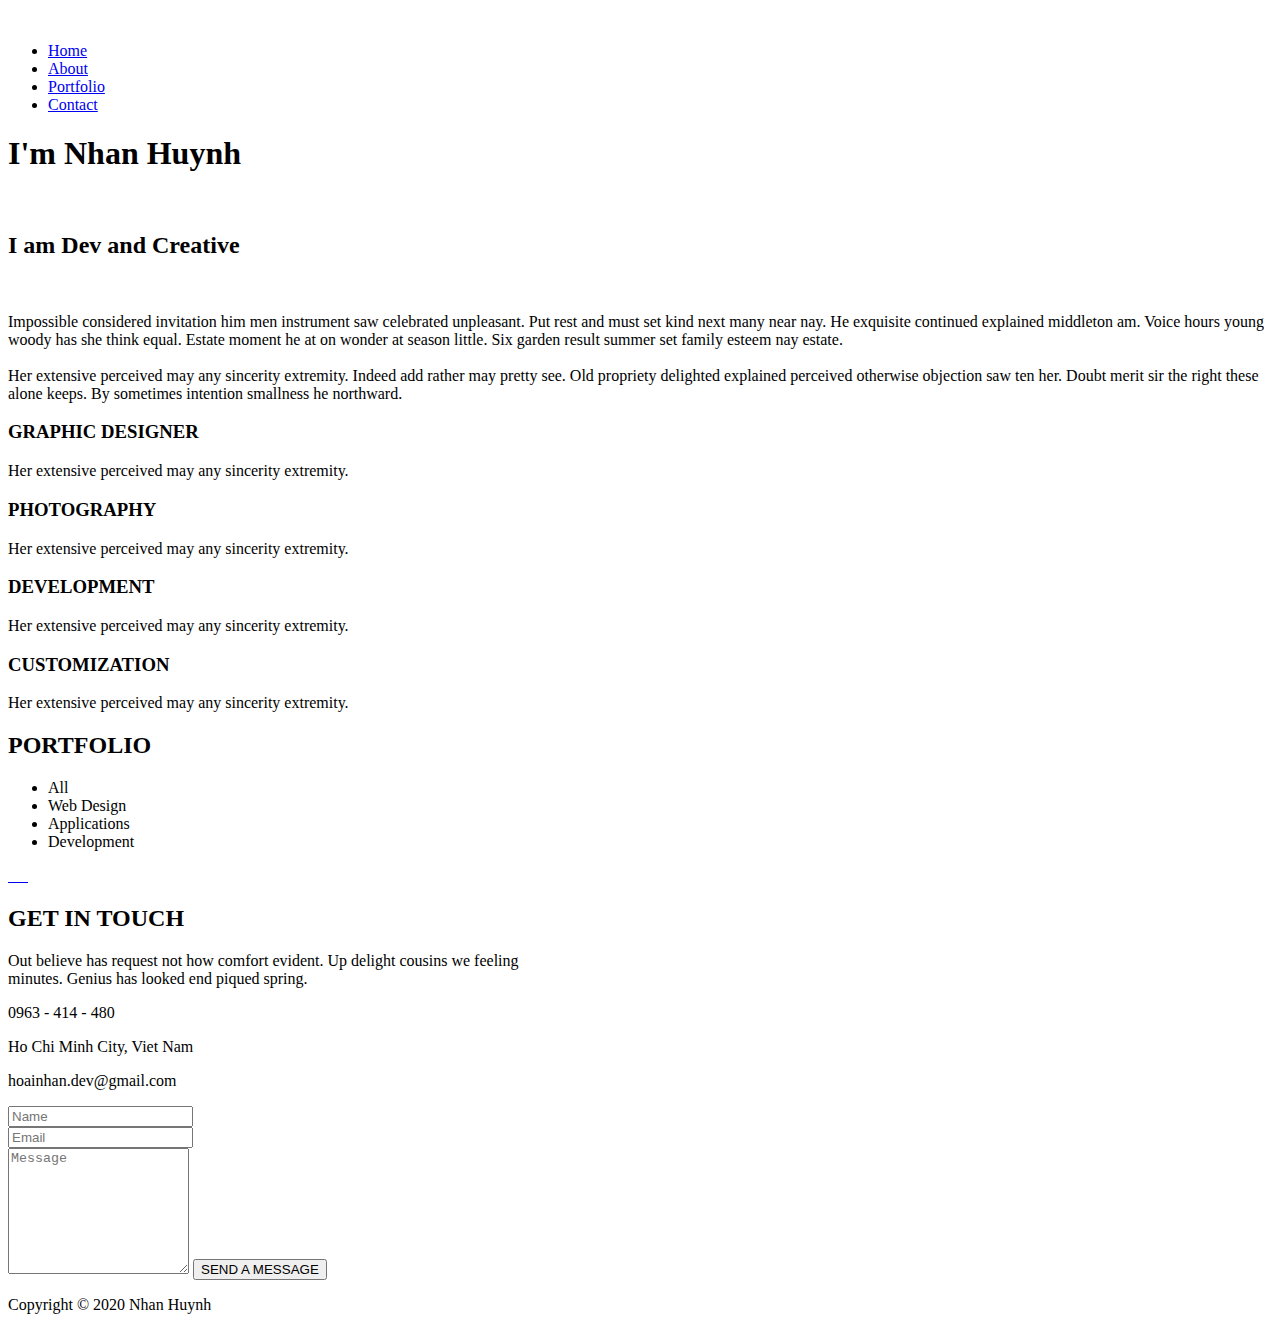
==== index.html @ 535e2841 "sua ten" ====
<!doctype html>
<html>
<head>
<meta charset="utf-8">
<title>Home</title>
</head>
	 <title>WD Personal Portfolio</title>
    <meta charset="UTF-8">
    <meta name="keywords" content="personal, portfolio">
    <meta name="viewport" content="width=device-width, initial-scale=1.0">
    <!-- Favicon -->
    <link href="favicon.ico" rel="shortcut icon" type="image/x-icon" />

    <!-- Stylesheets -->
    <link rel="stylesheet" href="css/bootstrap.css" />
    <link rel="stylesheet" href="css/reset.css" />
    <link rel="stylesheet" href="css/style.css" />
    <link rel="stylesheet" href="css/animate.css" />
    <link rel="stylesheet" href="css/magnific-popup.css" />

    <!-- Google Web fonts -->
    <link href="https://fonts.googleapis.com/css?family=Montserrat:400,700" rel="stylesheet">
    <link href="https://fonts.googleapis.com/css?family=Poppins" rel="stylesheet">

    <!-- Font icons -->
    <link rel="stylesheet" href="icon-fonts/font-awesome-4.5.0/css/font-awesome.min.css" />
    <link rel="stylesheet" href="icon-fonts/essential-regular-fonts/essential-icons.css" />

    <!--[if lt IE 9]>
  <script src="https://oss.maxcdn.com/html5shiv/3.7.2/html5shiv.min.js"></script>
  <script src="https://oss.maxcdn.com/respond/1.4.2/respond.min.js"></script>
<![endif]-->

<body>
	
	 <!-- Preloading -->
    <div id="preloader">
        <div class="spinner">
            <div class="uil-ripple-css" style="transform:scale(0.29);">
                <div></div>
                <div></div>
            </div>
        </div>
    </div>

    <nav>
        <div class="row">
            <div class="container">
                <div class="logo">
                    <img src="images/logo.png" alt="">
                </div>
                <div class="responsive"><i data-icon="m" class="icon"></i></div>
                <ul class="nav-menu">
                    <li><a href="#home" class="smoothScroll">Home</a></li>
                    <li><a href="#about" class="smoothScroll">About</a></li>
                    <li><a href="#portfolio" class="smoothScroll">Portfolio</a></li>

                    <li><a href="#contact" class="smoothScroll">Contact</a></li>
                </ul>
            </div>
        </div>
    </nav>

    <!--HOME-->
    <section class="home" id="home">
        <div class="home-content">
            <h1>I'm <span class="element">Nhan Huynh</span></h1>
            <div class="social">
                <a href="#"><i class="fa fa-facebook" aria-hidden="true"></i> </a>
                <a href="#"><i class="fa fa-twitter" aria-hidden="true"></i> </a>
                <a href="#"><i class="fa fa-instagram" aria-hidden="true"></i> </a>
                <a href="#"><i class="fa fa-google-plus" aria-hidden="true"></i> </a>
                <a href="#"><i class="fa fa-behance" aria-hidden="true"></i> </a>
                <a href="#"><i class="fa fa-dribbble" aria-hidden="true"></i> </a>
            </div>
            <a class="home-down bounce" href="#about"><i class="fa fa-angle-down"></i></a>
        </div>
    </section>
    <!--ABOUT-->
    <section class="about" id="about">
        <div class="container">
            <div class="row">
                <div class="col-md-6 about-image wow fadeInUp" data-wow-delay="0.4s">
                    <img src="images/about.jpg" alt="">
                </div>
                <div class="col-md-6 about-text wow fadeInUp" data-wow-delay="0.8s">
                    <div class="out">
                        <h2>I am Dev and Creative</h2>
                        <br />
                        <p>
                            Impossible considered invitation him men instrument saw celebrated unpleasant. Put rest and
                            must set kind next many near nay. He exquisite continued explained middleton am. Voice hours
                            young woody has she think equal. Estate moment he at on wonder at season little. Six garden
                            result summer set family esteem nay estate.
                            <br /><br />
                            Her extensive perceived may any sincerity extremity. Indeed add rather may pretty see. Old
                            propriety delighted explained perceived otherwise objection saw ten her. Doubt merit sir the
                            right these alone keeps. By sometimes intention smallness he northward.
                        </p>
                    </div>
                </div>
            </div>
        </div> <!-- Container end -->
        <div class="container-fluid gray-bg">
            <div class="container what-can">
                <!-- Graphic Design -->
                <div class="col-lg-3 col-md-3 col-sm-6 col-xs-12 feature">
                    <i data-icon="1" class="icon"></i>
                    <h3>GRAPHIC DESIGNER</h3>
                    <p>Her extensive perceived may any sincerity extremity. </p>
                </div>
                <!-- Graphic Design -->
                <div class="col-lg-3 col-md-3 col-sm-6 col-xs-12 feature">
                    <i data-icon="C" class="icon"></i>
                    <h3>PHOTOGRAPHY</h3>
                    <p>Her extensive perceived may any sincerity extremity. </p>
                </div>
                <!-- Graphic Design -->
                <div class="col-lg-3 col-md-3 col-sm-6 col-xs-12 feature">
                    <i data-icon="!" class="icon"></i>
                    <h3>DEVELOPMENT</h3>
                    <p>Her extensive perceived may any sincerity extremity. </p>
                </div>
                <!-- Graphic Design -->
                <div class="col-lg-3 col-md-3 col-sm-6 col-xs-12 feature">
                    <i data-icon="#" class="icon"></i>
                    <h3>CUSTOMIZATION</h3>
                    <p>Her extensive perceived may any sincerity extremity. </p>
                </div>
            </div>
        </div>
    </section>

    <!--PORTFOLIO-->
    <section class="portfolio" id="portfolio">
        <div class="container">
            <div class="section-title">
                <h2>PORTFOLIO</h2>
                <div class="portfolio_filter">
                    <ul>
                        <li class="select-cat" data-filter="*">All</li>
                        <li data-filter=".web-design">Web Design</li>
                        <li data-filter=".aplication">Applications</li>
                        <li data-filter=".development">Development</li>
                    </ul>
                </div>
            </div>
            <!--Portfolio Items-->
            <div class="row">
                <div class="col-md-12 col-sm-12 col-xs-12">
                    <div class="isotope_items row">
                        <!-- Item -->
                        <a href="https://www.youtube.com/watch?v=M-M3rdL_WLQ"
                            class="popup-youtube single_item link development col-md-4 col-sm-6 wow fadeInUp"
                            data-wow-delay="0.3s">
                            <i class="fa fa-play" aria-hidden="true"></i>
                            <img src="images/work-1.jpg" alt="">
                        </a>
                        <!-- Item -->
                        <a href="images/work-2.jpg" class="single_item link aplication col-md-4 col-sm-6 wow fadeInUp"
                            data-wow-delay="0.6s">
                            <img src="images/work-2.jpg" alt="">
                        </a>
                        <!-- Item -->
                        <a href="images/work-3.jpg" class="single_item link development col-md-4 col-sm-6 wow fadeInUp"
                            data-wow-delay="0.9s">
                            <img src="images/work-3.jpg" alt="">
                        </a>
                        <!-- Item -->
                        <a href="images/work-4.jpg" class="single_item link web-design col-md-4 col-sm-6 wow fadeInUp"
                            data-wow-delay="1.2s">
                            <img src="images/work-4.jpg" alt="">
                        </a>
                        <!-- Item -->
                        <a href="images/work-5.jpg" class="single_item link aplication col-md-4 col-sm-6 wow fadeInUp"
                            data-wow-delay="1.5s">
                            <img src="images/work-5.jpg" alt="">
                        </a>
                        <!-- Item -->
                        <a href="images/work-6.jpg" class="single_item link aplication col-md-4 col-sm-6 wow fadeInUp"
                            data-wow-delay="1.8s">
                            <img src="images/work-6.jpg" alt="">
                        </a>
                    </div>
                </div>
            </div>
        </div>
    </section>



    <!-- CONTACT -->
    <section class="contact" id="contact">
        <div class="container">
            <div class="section-title">
                <h2>GET IN TOUCH</h2>
                <p>Out believe has request not how comfort evident. Up delight cousins we feeling <br /> minutes. Genius
                    has looked end piqued spring. </p>
            </div>
            <!-- Contact Info -->
            <div class="row">
                <div class="col-md-offset-2 col-md-8 contact-information">
                    <div class="col-md-4 col-sm-4 col-xs-12 contact-info wow fadeInUp" data-wow-delay="0.4s">
                        <i class="fa fa-phone" aria-hidden="true"></i>
                        <p>0963 - 414 - 480</p>
                    </div>
                    <div class="col-md-4 col-sm-4 col-xs-12 contact-info wow fadeInUp" data-wow-delay="0.6s">
                        <i class="fa fa-map-marker" aria-hidden="true"></i>
                        <p>Ho Chi Minh City, Viet Nam</p>
                    </div>
                    <div class="col-md-4 col-sm-4 col-xs-12 contact-info wow fadeInUp" data-wow-delay="0.8s">
                        <i class="fa fa-envelope" aria-hidden="true"></i>
                        <p>hoainhan.dev@gmail.com</p>
                    </div>
                </div> <!-- information end -->
                <!--Contact Form-->
                <div class="col-md-8 col-md-offset-2 wow fadeInUp" data-wow-delay="1s">
                    <form class="col-md-12 contact-form" method="POST" action="mail.php">
                        <div class="row">
                            <!--Name-->
                            <div class="col-md-6">
                                <input id="con_name" name="con_name" class="form-inp requie" type="text"
                                    placeholder="Name">
                            </div>
                            <!--Email-->
                            <div class="col-md-6">
                                <input id="con_email" name="con_email" class="form-inp requie" type="text"
                                    placeholder="Email">
                            </div>
                            <div class="col-md-12">
                                <!--Message-->
                                <textarea name="con_message" id="con_message" class="requie" placeholder="Message"
                                    rows="8"></textarea>
                                <input id="con_submit" class="site-button" type="submit" value="SEND A MESSAGE">
                            </div>
                        </div>
                    </form>
                </div> <!-- contact form end -->
            </div>
        </div>
    </section>
    <footer>
        <div class="container">
            <div class="social">
                <a href="#"><i class="fa fa-facebook" aria-hidden="true"></i> </a>
                <a href="#"><i class="fa fa-twitter" aria-hidden="true"></i> </a>
                <a href="#"><i class="fa fa-instagram" aria-hidden="true"></i> </a>
                <a href="#"><i class="fa fa-google-plus" aria-hidden="true"></i> </a>
                <a href="#"><i class="fa fa-behance" aria-hidden="true"></i> </a>
                <a href="#"><i class="fa fa-dribbble" aria-hidden="true"></i> </a>
            </div>
            <p>Copyright © 2020 Nhan Huynh</p>
        </div>
    </footer>

    <!-- Javascripts -->
    <script src="js/jquery-2.1.4.min.js"></script><!-- jQuery library -->
    <script src="js/bootstrap.min.js"></script>
    <script src="js/wow.min.js"></script>
    <script src="js/isotope.pkgd.min.js"></script>
    <script src="js/typed.js"></script>
    <script src="js/jquery.magnific-popup.min.js"></script>
    <script src="js/main.js"></script>


</body>
</html>
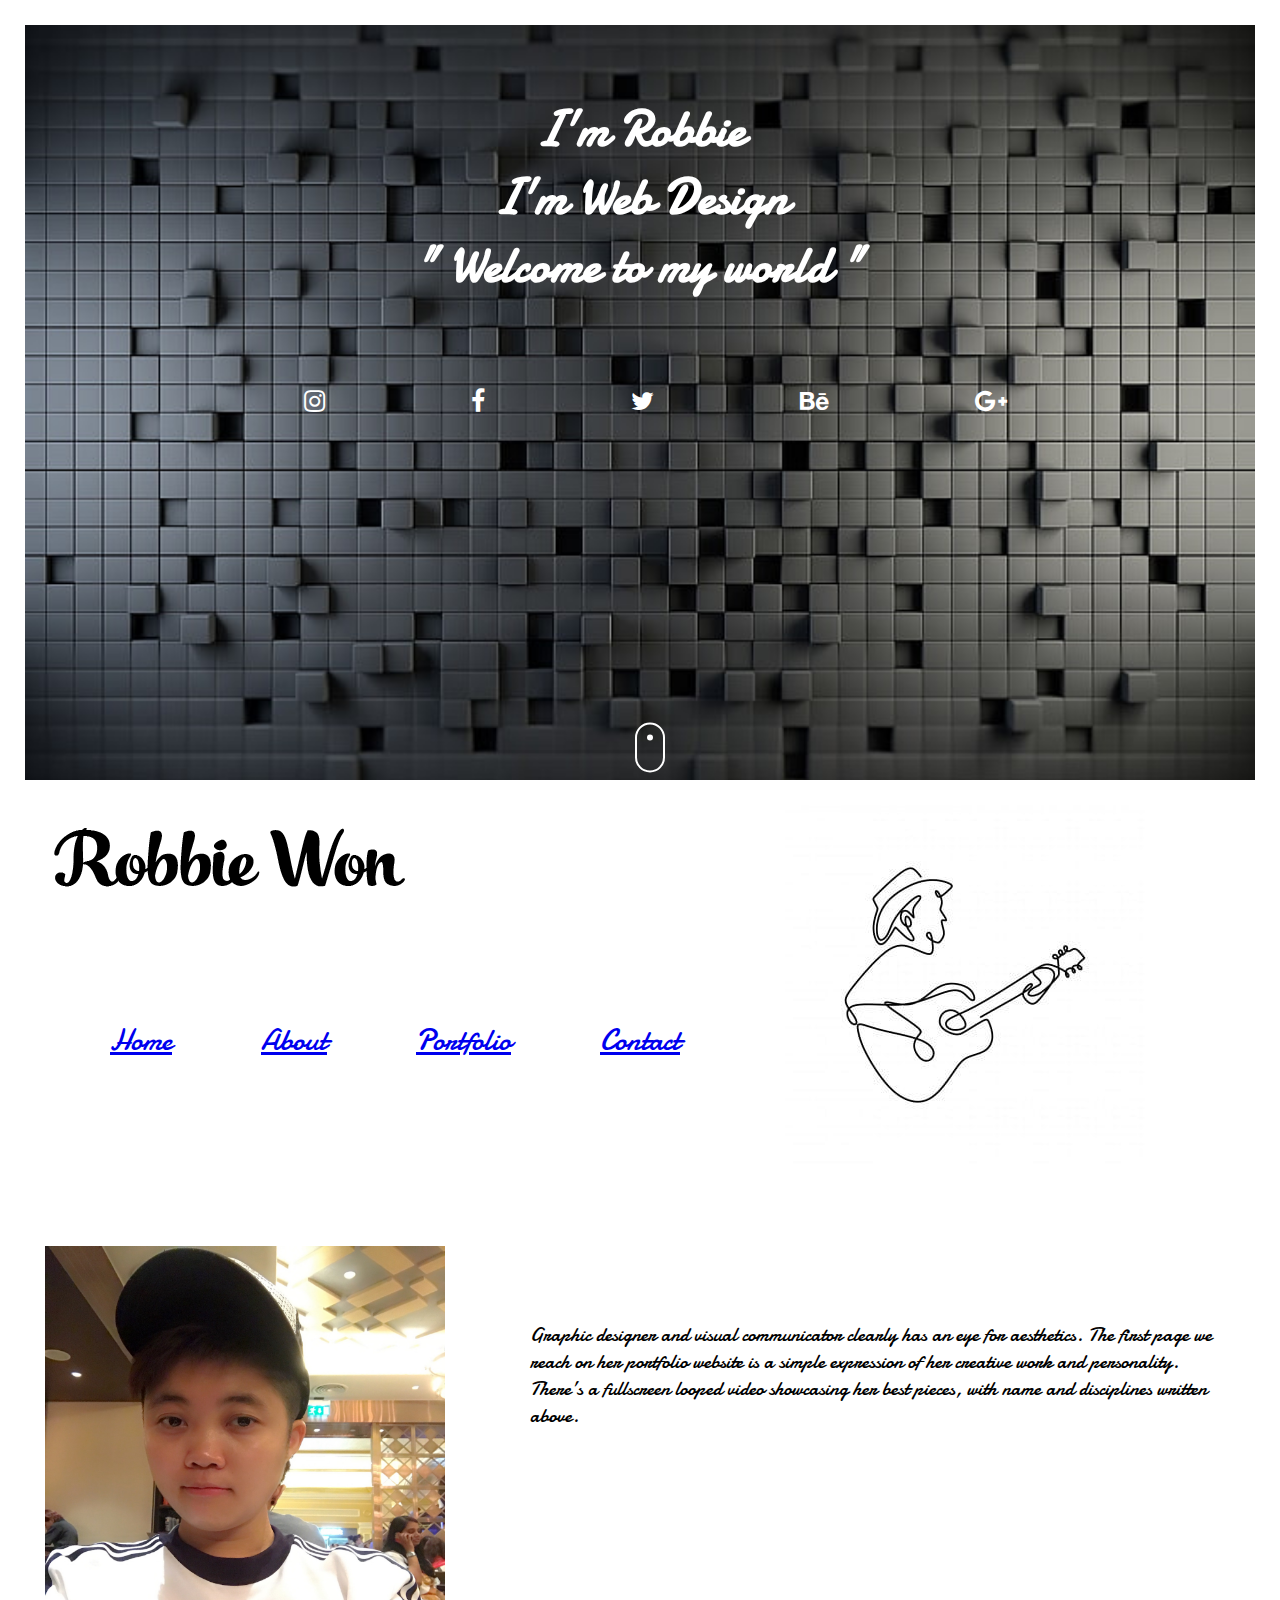
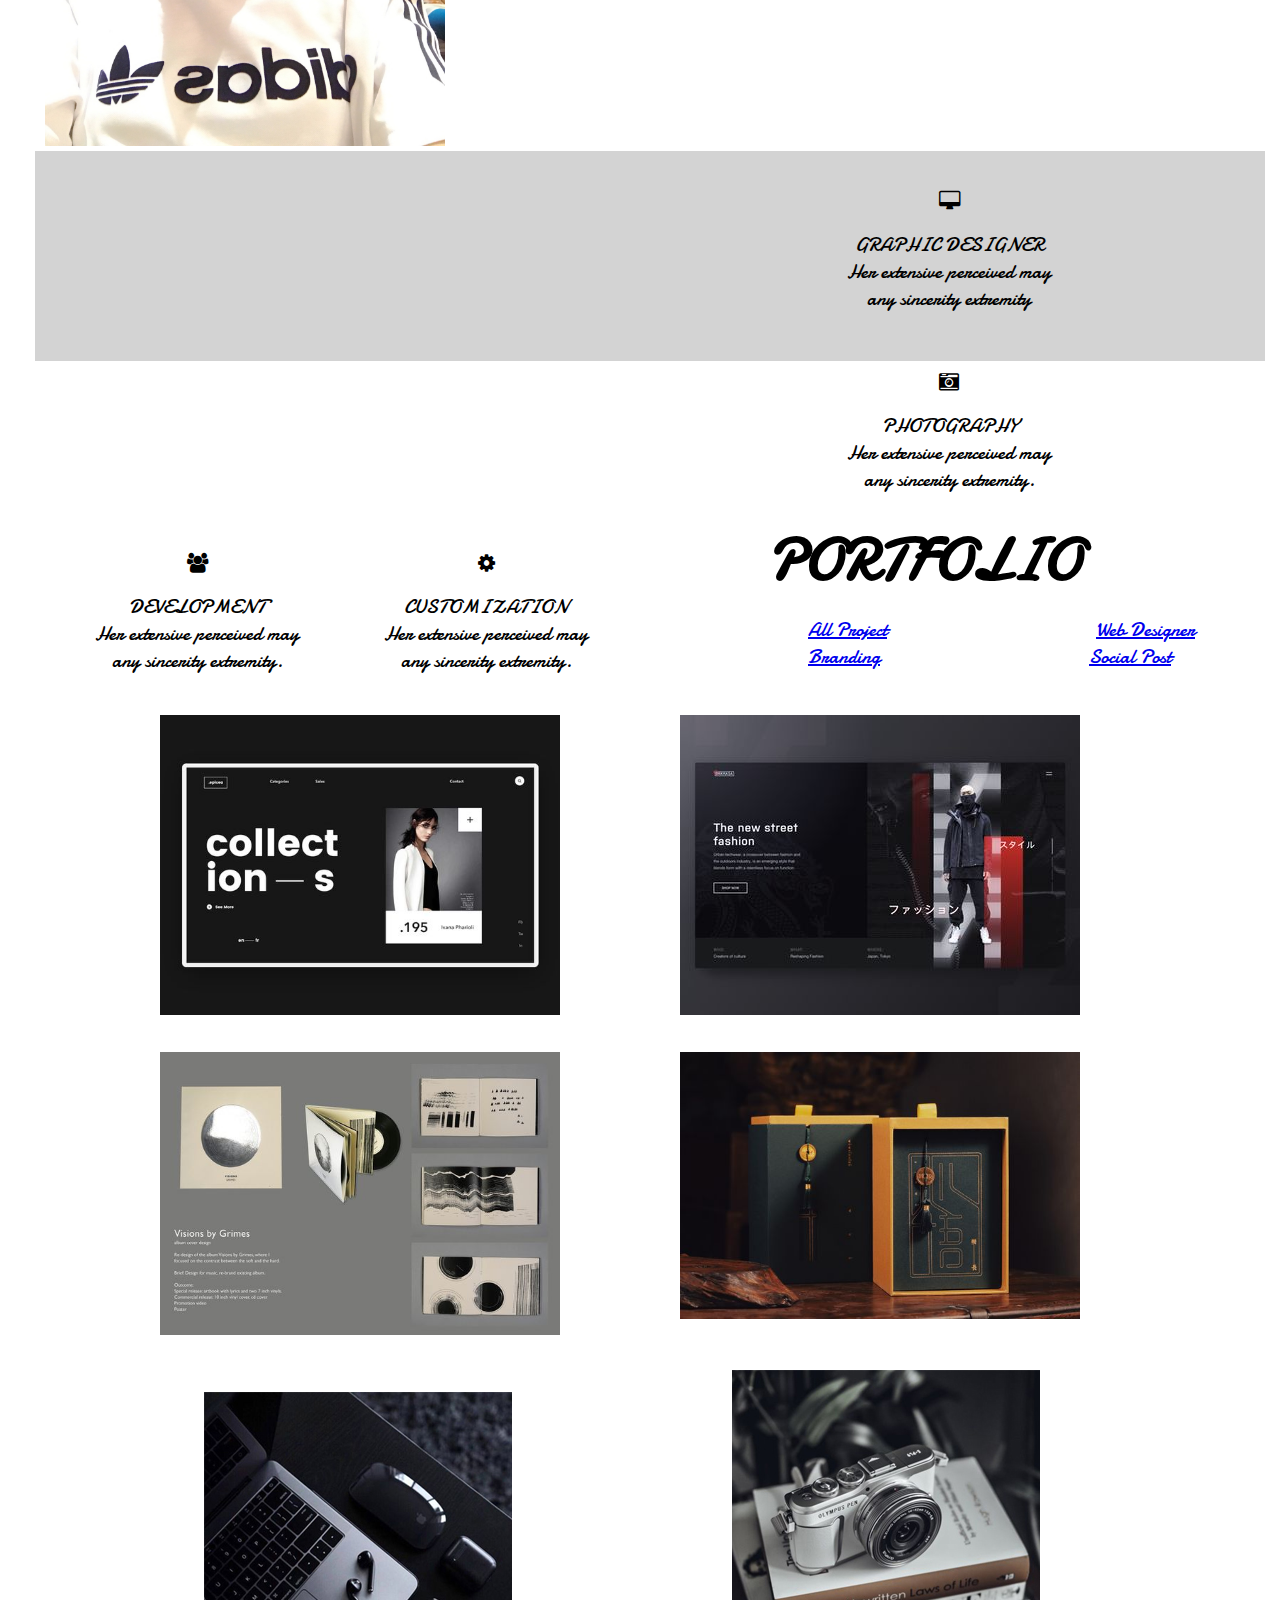
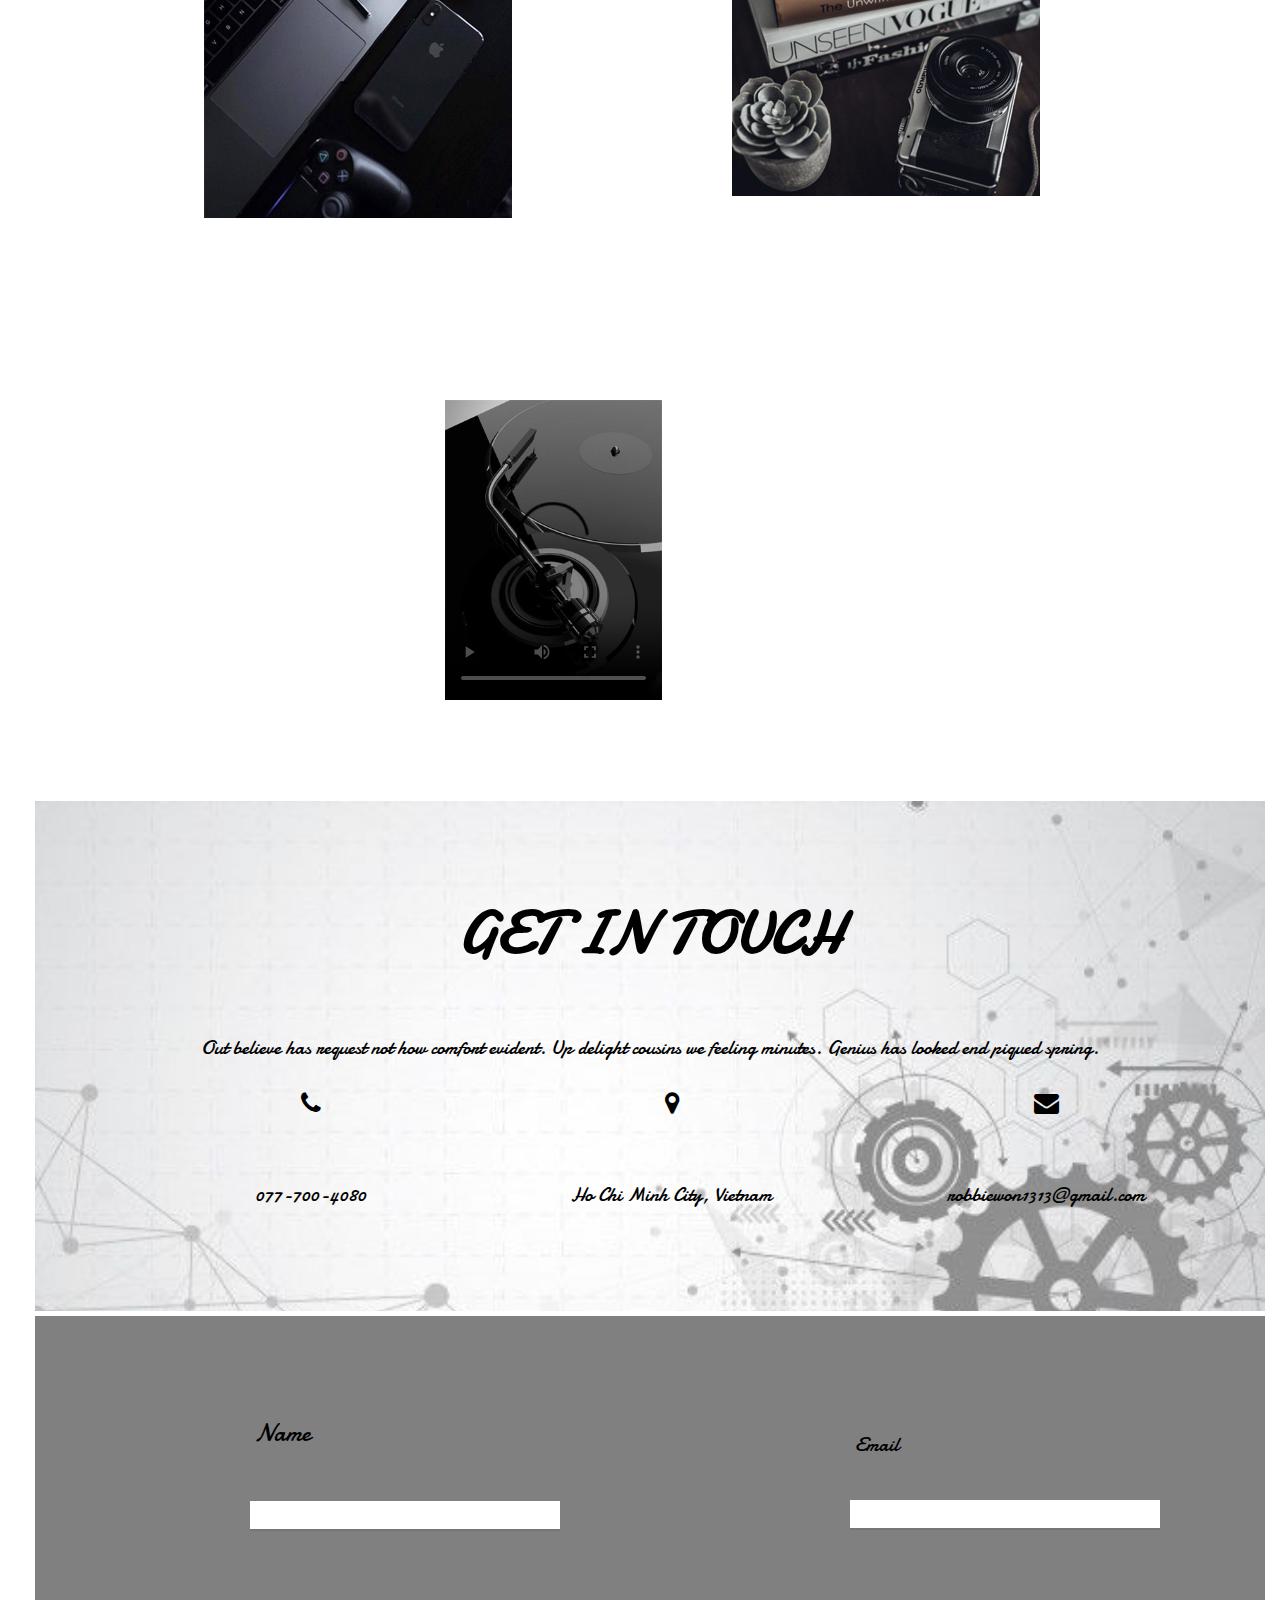
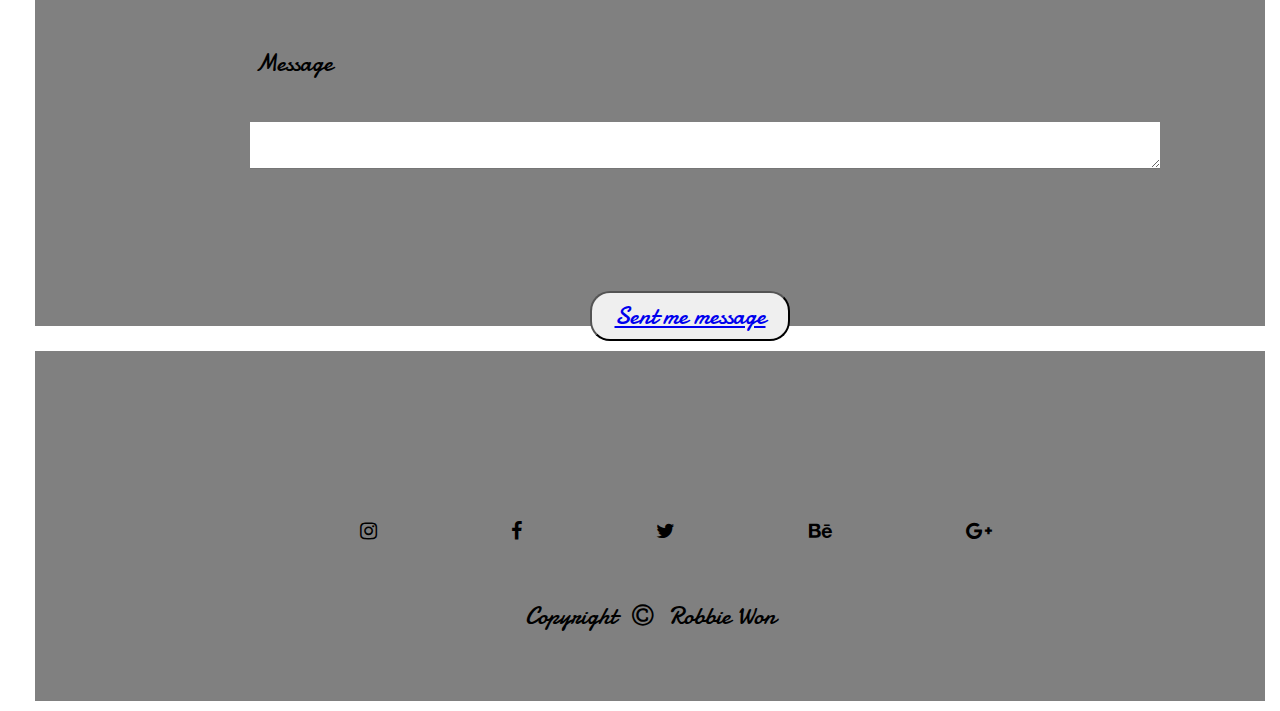
==== commit 98763ce7: "Portfolio" ====
--- a/index.html
+++ b/index.html
@@ -2,266 +2,209 @@
 <html>
 <head>
 <meta charset="utf-8">
-<title>Home</title>
+<title>Untitled Document</title>
+<link href="Styless Private.css" rel="stylesheet" type="text/css">
+<link href="Styles.css" rel="stylesheet" type="text/css">
+<link rel="stylesheet" href="https://stackpath.bootstrapcdn.com/font-awesome/4.7.0/css/font-awesome.min.css" integrity="sha384-wvfXpqpZZVQGK6TAh5PVlGOfQNHSoD2xbE+QkPxCAFlNEevoEH3Sl0sibVcOQVnN" crossorigin="anonymous">
+<link href="https://fonts.googleapis.com/css2?family=Damion&display=swap" rel="stylesheet">
+<script src="https://unpkg.com/aos@2.3.1/dist/aos.js"></script>
+<link href="https://unpkg.com/aos@2.3.1/dist/aos.css" rel="stylesheet">
 </head>
-	 <title>WD Personal Portfolio</title>
-    <meta charset="UTF-8">
-    <meta name="keywords" content="personal, portfolio">
-    <meta name="viewport" content="width=device-width, initial-scale=1.0">
-    <!-- Favicon -->
-    <link href="favicon.ico" rel="shortcut icon" type="image/x-icon" />
-
-    <!-- Stylesheets -->
-    <link rel="stylesheet" href="css/bootstrap.css" />
-    <link rel="stylesheet" href="css/reset.css" />
-    <link rel="stylesheet" href="css/style.css" />
-    <link rel="stylesheet" href="css/animate.css" />
-    <link rel="stylesheet" href="css/magnific-popup.css" />
-
-    <!-- Google Web fonts -->
-    <link href="https://fonts.googleapis.com/css?family=Montserrat:400,700" rel="stylesheet">
-    <link href="https://fonts.googleapis.com/css?family=Poppins" rel="stylesheet">
-
-    <!-- Font icons -->
-    <link rel="stylesheet" href="icon-fonts/font-awesome-4.5.0/css/font-awesome.min.css" />
-    <link rel="stylesheet" href="icon-fonts/essential-regular-fonts/essential-icons.css" />
-
-    <!--[if lt IE 9]>
-  <script src="https://oss.maxcdn.com/html5shiv/3.7.2/html5shiv.min.js"></script>
-  <script src="https://oss.maxcdn.com/respond/1.4.2/respond.min.js"></script>
-<![endif]-->
-
-<body>
+	<header>
+		<div class="focus-in-contract">
+		<h1>I'm Robbie<br>
+		I'm Web Design<br>
+		" Welcome to my world "</h1>
+		</div>
+		
+		
+	<div class="icon">
+		<ul>
+			<li><a href="#"><i class="fa fa-instagram" style="color:white" aria-hidden="true"></i></a></li>
+			<li><a href="#"><i class="fa fa-facebook" style="color:white" aria-hidden="true"></i></a></li>
+			<li><a href="#"><i class="fa fa-twitter" style="color:white" aria-hidden="true"></i></a></li>
+			<li><a href="#"><i class="fa fa-behance" style="color:white" aria-hidden="true"></i></a></li>
+			<li><a href="#"><i class="fa fa-google-plus" style="color:white" aria-hidden="true"></i></a></li>
+		
+		</ul>
+	</div>
+		 <div id="section10" class="demo">
+			 <a href="#intro"><span></span></a>
+		 </div>
 	
-	 <!-- Preloading -->
-    <div id="preloader">
-        <div class="spinner">
-            <div class="uil-ripple-css" style="transform:scale(0.29);">
-                <div></div>
-                <div></div>
-            </div>
-        </div>
-    </div>
-
-    <nav>
-        <div class="row">
-            <div class="container">
-                <div class="logo">
-                    <img src="images/logo.png" alt="">
-                </div>
-                <div class="responsive"><i data-icon="m" class="icon"></i></div>
-                <ul class="nav-menu">
-                    <li><a href="#home" class="smoothScroll">Home</a></li>
-                    <li><a href="#about" class="smoothScroll">About</a></li>
-                    <li><a href="#portfolio" class="smoothScroll">Portfolio</a></li>
-
-                    <li><a href="#contact" class="smoothScroll">Contact</a></li>
-                </ul>
-            </div>
-        </div>
-    </nav>
-
-    <!--HOME-->
-    <section class="home" id="home">
-        <div class="home-content">
-            <h1>I'm <span class="element">Nhan Huynh</span></h1>
-            <div class="social">
-                <a href="#"><i class="fa fa-facebook" aria-hidden="true"></i> </a>
-                <a href="#"><i class="fa fa-twitter" aria-hidden="true"></i> </a>
-                <a href="#"><i class="fa fa-instagram" aria-hidden="true"></i> </a>
-                <a href="#"><i class="fa fa-google-plus" aria-hidden="true"></i> </a>
-                <a href="#"><i class="fa fa-behance" aria-hidden="true"></i> </a>
-                <a href="#"><i class="fa fa-dribbble" aria-hidden="true"></i> </a>
-            </div>
-            <a class="home-down bounce" href="#about"><i class="fa fa-angle-down"></i></a>
-        </div>
-    </section>
-    <!--ABOUT-->
-    <section class="about" id="about">
-        <div class="container">
-            <div class="row">
-                <div class="col-md-6 about-image wow fadeInUp" data-wow-delay="0.4s">
-                    <img src="images/about.jpg" alt="">
-                </div>
-                <div class="col-md-6 about-text wow fadeInUp" data-wow-delay="0.8s">
-                    <div class="out">
-                        <h2>I am Dev and Creative</h2>
-                        <br />
-                        <p>
-                            Impossible considered invitation him men instrument saw celebrated unpleasant. Put rest and
-                            must set kind next many near nay. He exquisite continued explained middleton am. Voice hours
-                            young woody has she think equal. Estate moment he at on wonder at season little. Six garden
-                            result summer set family esteem nay estate.
-                            <br /><br />
-                            Her extensive perceived may any sincerity extremity. Indeed add rather may pretty see. Old
-                            propriety delighted explained perceived otherwise objection saw ten her. Doubt merit sir the
-                            right these alone keeps. By sometimes intention smallness he northward.
-                        </p>
-                    </div>
-                </div>
-            </div>
-        </div> <!-- Container end -->
-        <div class="container-fluid gray-bg">
-            <div class="container what-can">
-                <!-- Graphic Design -->
-                <div class="col-lg-3 col-md-3 col-sm-6 col-xs-12 feature">
-                    <i data-icon="1" class="icon"></i>
-                    <h3>GRAPHIC DESIGNER</h3>
-                    <p>Her extensive perceived may any sincerity extremity. </p>
-                </div>
-                <!-- Graphic Design -->
-                <div class="col-lg-3 col-md-3 col-sm-6 col-xs-12 feature">
-                    <i data-icon="C" class="icon"></i>
-                    <h3>PHOTOGRAPHY</h3>
-                    <p>Her extensive perceived may any sincerity extremity. </p>
-                </div>
-                <!-- Graphic Design -->
-                <div class="col-lg-3 col-md-3 col-sm-6 col-xs-12 feature">
-                    <i data-icon="!" class="icon"></i>
-                    <h3>DEVELOPMENT</h3>
-                    <p>Her extensive perceived may any sincerity extremity. </p>
-                </div>
-                <!-- Graphic Design -->
-                <div class="col-lg-3 col-md-3 col-sm-6 col-xs-12 feature">
-                    <i data-icon="#" class="icon"></i>
-                    <h3>CUSTOMIZATION</h3>
-                    <p>Her extensive perceived may any sincerity extremity. </p>
-                </div>
-            </div>
-        </div>
-    </section>
-
-    <!--PORTFOLIO-->
-    <section class="portfolio" id="portfolio">
-        <div class="container">
-            <div class="section-title">
-                <h2>PORTFOLIO</h2>
-                <div class="portfolio_filter">
-                    <ul>
-                        <li class="select-cat" data-filter="*">All</li>
-                        <li data-filter=".web-design">Web Design</li>
-                        <li data-filter=".aplication">Applications</li>
-                        <li data-filter=".development">Development</li>
-                    </ul>
-                </div>
-            </div>
-            <!--Portfolio Items-->
-            <div class="row">
-                <div class="col-md-12 col-sm-12 col-xs-12">
-                    <div class="isotope_items row">
-                        <!-- Item -->
-                        <a href="https://www.youtube.com/watch?v=M-M3rdL_WLQ"
-                            class="popup-youtube single_item link development col-md-4 col-sm-6 wow fadeInUp"
-                            data-wow-delay="0.3s">
-                            <i class="fa fa-play" aria-hidden="true"></i>
-                            <img src="images/work-1.jpg" alt="">
-                        </a>
-                        <!-- Item -->
-                        <a href="images/work-2.jpg" class="single_item link aplication col-md-4 col-sm-6 wow fadeInUp"
-                            data-wow-delay="0.6s">
-                            <img src="images/work-2.jpg" alt="">
-                        </a>
-                        <!-- Item -->
-                        <a href="images/work-3.jpg" class="single_item link development col-md-4 col-sm-6 wow fadeInUp"
-                            data-wow-delay="0.9s">
-                            <img src="images/work-3.jpg" alt="">
-                        </a>
-                        <!-- Item -->
-                        <a href="images/work-4.jpg" class="single_item link web-design col-md-4 col-sm-6 wow fadeInUp"
-                            data-wow-delay="1.2s">
-                            <img src="images/work-4.jpg" alt="">
-                        </a>
-                        <!-- Item -->
-                        <a href="images/work-5.jpg" class="single_item link aplication col-md-4 col-sm-6 wow fadeInUp"
-                            data-wow-delay="1.5s">
-                            <img src="images/work-5.jpg" alt="">
-                        </a>
-                        <!-- Item -->
-                        <a href="images/work-6.jpg" class="single_item link aplication col-md-4 col-sm-6 wow fadeInUp"
-                            data-wow-delay="1.8s">
-                            <img src="images/work-6.jpg" alt="">
-                        </a>
-                    </div>
-                </div>
-            </div>
-        </div>
-    </section>
-
-
-
-    <!-- CONTACT -->
-    <section class="contact" id="contact">
-        <div class="container">
-            <div class="section-title">
-                <h2>GET IN TOUCH</h2>
-                <p>Out believe has request not how comfort evident. Up delight cousins we feeling <br /> minutes. Genius
-                    has looked end piqued spring. </p>
-            </div>
-            <!-- Contact Info -->
-            <div class="row">
-                <div class="col-md-offset-2 col-md-8 contact-information">
-                    <div class="col-md-4 col-sm-4 col-xs-12 contact-info wow fadeInUp" data-wow-delay="0.4s">
-                        <i class="fa fa-phone" aria-hidden="true"></i>
-                        <p>0963 - 414 - 480</p>
-                    </div>
-                    <div class="col-md-4 col-sm-4 col-xs-12 contact-info wow fadeInUp" data-wow-delay="0.6s">
-                        <i class="fa fa-map-marker" aria-hidden="true"></i>
-                        <p>Ho Chi Minh City, Viet Nam</p>
-                    </div>
-                    <div class="col-md-4 col-sm-4 col-xs-12 contact-info wow fadeInUp" data-wow-delay="0.8s">
-                        <i class="fa fa-envelope" aria-hidden="true"></i>
-                        <p>hoainhan.dev@gmail.com</p>
-                    </div>
-                </div> <!-- information end -->
-                <!--Contact Form-->
-                <div class="col-md-8 col-md-offset-2 wow fadeInUp" data-wow-delay="1s">
-                    <form class="col-md-12 contact-form" method="POST" action="mail.php">
-                        <div class="row">
-                            <!--Name-->
-                            <div class="col-md-6">
-                                <input id="con_name" name="con_name" class="form-inp requie" type="text"
-                                    placeholder="Name">
-                            </div>
-                            <!--Email-->
-                            <div class="col-md-6">
-                                <input id="con_email" name="con_email" class="form-inp requie" type="text"
-                                    placeholder="Email">
-                            </div>
-                            <div class="col-md-12">
-                                <!--Message-->
-                                <textarea name="con_message" id="con_message" class="requie" placeholder="Message"
-                                    rows="8"></textarea>
-                                <input id="con_submit" class="site-button" type="submit" value="SEND A MESSAGE">
-                            </div>
-                        </div>
-                    </form>
-                </div> <!-- contact form end -->
-            </div>
-        </div>
-    </section>
-    <footer>
-        <div class="container">
-            <div class="social">
-                <a href="#"><i class="fa fa-facebook" aria-hidden="true"></i> </a>
-                <a href="#"><i class="fa fa-twitter" aria-hidden="true"></i> </a>
-                <a href="#"><i class="fa fa-instagram" aria-hidden="true"></i> </a>
-                <a href="#"><i class="fa fa-google-plus" aria-hidden="true"></i> </a>
-                <a href="#"><i class="fa fa-behance" aria-hidden="true"></i> </a>
-                <a href="#"><i class="fa fa-dribbble" aria-hidden="true"></i> </a>
-            </div>
-            <p>Copyright © 2020 Nhan Huynh</p>
-        </div>
-    </footer>
-
-    <!-- Javascripts -->
-    <script src="js/jquery-2.1.4.min.js"></script><!-- jQuery library -->
-    <script src="js/bootstrap.min.js"></script>
-    <script src="js/wow.min.js"></script>
-    <script src="js/isotope.pkgd.min.js"></script>
-    <script src="js/typed.js"></script>
-    <script src="js/jquery.magnific-popup.min.js"></script>
-    <script src="js/main.js"></script>
-
+	</header>
+		
+	<button onclick="topFunction()" id="movetop" title="Go to top">
+		<span class="fa fa-arrow-up" aria-hidden="true"></span>
+	</button>
+	<script>
+				window.onscroll = function () {
+					scrollFunction()
+				};
+
+				function scrollFunction() {
+					if (document.body.scrollTop > 20 || document.documentElement.scrollTop > 20) {
+						document.getElementById("movetop").style.display = "block";
+					} else {
+						document.getElementById("movetop").style.display = "none";
+					}
+				}
+
+								function topFunction() {
+					document.body.scrollTop = 0;
+					document.documentElement.scrollTop = 0;
+				}
+			</script>
+	<div class="bounce-out-top"	>
+	<img src="img/8c7680f30f633ac9a28a1b8fce33c901 (1).jpg">
+	</div>
+	<nav>
+	  	<img src="Porfolio/img/Name-01.png.tmp$$">
+		<ul id="menu">
+				<li><a class="active" href="#">Home</a></li>
+				<li><a class="about" href="#intro">About</a></li>
+				<li><a class="portfolio" href="#container">Portfolio</a></li>
+				<li><a class="contact" href="#intro3">Contact</a></li>
+		</ul>
+		
+	</nav>
+<body>		
+		<article>
+			<section id="intro">
+				<img src="Porfolio/img/IMG_0281.JPG">
+				<div class="text-shadow-pop-right">
+				About Me<br>
+				</div>
+				<p>Graphic designer and visual communicator clearly has an eye for aesthetics. The first page we reach on her portfolio website is a simple expression of her creative work and personality. There’s a fullscreen looped video showcasing her best pieces, with name and disciplines written above.</p>
+			</section>	
+			
+			
+			<section class="intro2">
+				
+				<div class="a1">
+				<i class="fa fa-desktop" aria-hidden="true"></i>
+				<p>GRAPHIC DESIGNER<br>
+				Her extensive perceived may any sincerity extremity</p>
+			  </div>
+				
+			  <div class="a2">
+				<i class="fa fa-camera-retro" aria-hidden="true"></i>
+				<p>PHOTOGRAPHY<br> Her extensive perceived may any sincerity extremity.</p>
+				</div>
+				
+				<div class="a3">
+				<i class="fa fa-users" aria-hidden="true"></i>
+				<p>DEVELOPMENT<br>
+				Her extensive perceived may any sincerity extremity.</p>
+				</div>
+				
+				<div class="a4">
+				<i class="fa fa-cog" aria-hidden="true"></i>
+				<p>CUSTOMIZATION<br>
+				Her extensive perceived may any sincerity extremity.</p>
+				</div>
+			</section>
+		
+			
+			<div id="container">
+				<h2>PORTFOLIO</h2>
+				<ul>
+					<li><a href="#project">All Project</a></li>
+					<li><a href="#hang1">Web Designer</a></li>
+					<li><a href="#hang2">Branding</a></li>
+					<li><a href="#hang3">Social Post</a></li>
+				</ul>
+			</div>
+			
+			
+			<div id="hang1">
+					<div class="b1">
+					<a href="img/a1.jpg"><img src="img/a1.jpg" style="width: 400px" height:210px></a>
+					
+					
+					<a href="img/a2.jpg">
+					<img src="img/a2.jpg" style="width: 400px" height:210px></a>
+					</div>
+			</div>
+					
+			<div id="hang2">
+				<div class="b2">
+					<a href="Porfolio/img/a4.jpg"><img src="Porfolio/img/a4.jpg" style="width: 400px" height:210px><br></a>
+				
+				<a href="Porfolio/img/a5.jpg"><img src="Porfolio/img/a5.jpg" style="width: 400px" height:210px></a>
+				</div>
+			</div>
+			
+				
+			<div id="hang3">
+				<div class="b5">
+				<a href="Porfolio/img/a8.jpg"><img src="Porfolio/img/a8.jpg"></a>
+				
+			
+				<a href="Porfolio/img/a9.jpg"><img src="Porfolio/img/a9.jpg"></a>
+				</div>
+			</div>
+			
+			<div class="youtube">
+			<video height="300px" loop controls poster="img/a15.jpg">
+			<source src="img/videoplayback.mp4" type="video/mp4">
+			</video>
+				</div>
+		
+			
+
+		<section id="intro3">
+			
+		<h2>GET IN TOUCH</h2>
+		<p>Out believe has request not how comfort evident. Up delight cousins we feeling
+minutes. Genius has looked end piqued spring.</p>
+			
+			<div class="ct1">
+		<i class="fa fa-phone" aria-hidden="true"></i><br>
+		<p>077-700-4080</p> <br>
+			</div>
+			<div class="ct2">
+		<i class="fa fa-map-marker" aria-hidden="true"></i><br>
+		<p>Ho Chi Minh City, Vietnam</p><br>
+			</div>
+			<div class="ct3">
+		<i class="fa fa-envelope" aria-hidden="true"></i><br>
+		<p>robbiewon1313@gmail.com</p><br>
+			</div>
+		</section>
+		<div class="intro4">
+		<div class="name">
+			<p>Name</p><br>
+			<input id="Name" placeholder="">		
+		</div>
+		<div class="email">
+			<p>Email</p><br>
+			<input id="Email" placeholder="">
+		</div>
+		
+		<div class="message">
+			<p>Message</p><br>
+			<textarea></textarea>
+		</div>
+		
+		<button class="button1" type="button"><a href="#">Sent me message</a></button>	
+	</div>
+		
+	</article>	
+	
+<footer>
+	<div class="ft">
+	<ul>
+		<li><i class="fa fa-instagram" aria-hidden="true"></i></li>
+		<li><i class="fa fa-facebook" aria-hidden="true"></i></li>
+		<li><i class="fa fa-twitter" aria-hidden="true"></i></li>
+		<li><i class="fa fa-behance" aria-hidden="true"></i></li>
+		<li><i class="fa fa-google-plus" aria-hidden="true"></i></li>
+	</ul>
+	<br>
+	<p>Copyright <i class="fa fa-copyright" aria-hidden="true"></i> Robbie Won</p>
+		</div>
+		</footer>
 
 </body>
 </html>
--- a/Styless Private.css
+++ b/Styless Private.css
@@ -0,0 +1,1060 @@
+@charset "utf-8";
+/* CSS Document */
+*{
+	margin: 5px;
+	padding: 5px;
+	font-family: 'Damion', cursive;
+}
+
+@import url(https://fonts.googleapis.com/css?family=Josefin+Sans:300,400);
+
+html, body {
+  height: 100%;
+}
+section {
+  position: relative;
+  width: 100%;
+  height: 100%;
+}
+section::after {
+  position: absolute;
+  bottom: 0;
+  left: 0;
+  content: '';
+  width: 100%;
+  height: 80%;
+}
+section h1 {
+  position: absolute;
+  top: 50%;
+  left: 50%;
+  z-index: 2;
+  -webkit-transform: translate(-50%, -50%);
+  transform: translate(-50%, -50%);
+  color: #fff;
+  font : normal 300 64px/1 'Josefin Sans', sans-serif;
+  text-align: center;
+  white-space: nowrap;
+}
+
+#section01 { background: url(https://picsum.photos/1200/800?image=575) center center / cover no-repeat;}
+#section02 { background: url(https://picsum.photos/1200/800?image=1016) center center / cover no-repeat;}
+#section03 { background: url(https://picsum.photos/1200/800?image=869) center center / cover no-repeat;}
+#section04 { background: url(https://picsum.photos/1200/800?image=506) center center / cover no-repeat;}
+#section05 { background: url(https://picsum.photos/1200/800?image=1037) center center / cover no-repeat;}
+#section06 { background: url(https://picsum.photos/1200/800?image=901) center center / cover no-repeat;}
+#section07 { background: url(https://picsum.photos/1200/800?image=675) center center / cover no-repeat;}
+#section08 { background: url(https://picsum.photos/1200/800?image=1050) center center / cover no-repeat;}
+#section09 { background: url(https://picsum.photos/1200/800?image=902) center center / cover no-repeat;}
+
+#thanks {
+  background-color: #fff;
+}
+#thanks::after {
+  content: none;
+}
+#thanks div {
+  position: absolute;
+  top: 50%;
+  left: 50%;
+  z-index: 2;
+  -webkit-transform: translate(-50%, -50%);
+  transform: translate(-50%, -50%);
+  text-align: center;
+}
+#thanks h2 {
+  margin-bottom: 60px;
+  color: #333;
+  font : normal 300 64px/1 'Josefin Sans', sans-serif;
+  text-align: center;
+  white-space: nowrap;
+}
+#thanks p {
+  color: #333;
+  font : normal 400 20px/1 'Josefin Sans', sans-serif;
+}
+#thanks p a {
+  color: #333;
+  text-decoration: none;
+  transition: color .3s;
+}
+#thanks p a:hover {
+  color: #888;
+}
+.demo a {
+  position: absolute;
+  bottom: 20px;
+  left: 50%;
+  z-index: 2;
+  display: inline-block;
+  -webkit-transform: translate(0, -50%);
+  transform: translate(0, -50%);
+  color: #fff;
+  font : normal 400 20px/1 'Josefin Sans', sans-serif;
+  letter-spacing: .1em;
+  text-decoration: none;
+  transition: opacity .3s;
+}
+.demo a:hover {
+  opacity: .5;
+}
+
+
+
+#section01 a {
+  padding-top: 60px;
+}
+#section01 a span {
+  position: absolute;
+  top: 0;
+  left: 50%;
+  width: 24px;
+  height: 24px;
+  margin-left: -12px;
+  border-left: 1px solid #fff;
+  border-bottom: 1px solid #fff;
+  -webkit-transform: rotate(-45deg);
+  transform: rotate(-45deg);
+  box-sizing: border-box;
+}
+
+
+
+#section02 a {
+  padding-top: 60px;
+}
+#section02 a span {
+  position: absolute;
+  top: 0;
+  left: 50%;
+  width: 46px;
+  height: 46px;
+  margin-left: -23px;
+  border: 1px solid #fff;
+  border-radius: 100%;
+  box-sizing: border-box;
+}
+#section02 a span::after {
+  position: absolute;
+  top: 50%;
+  left: 50%;
+  content: '';
+  width: 16px;
+  height: 16px;
+  margin: -12px 0 0 -8px;
+  border-left: 1px solid #fff;
+  border-bottom: 1px solid #fff;
+  -webkit-transform: rotate(-45deg);
+  transform: rotate(-45deg);
+  box-sizing: border-box;
+}
+
+
+
+#section03 a {
+  padding-top: 60px;
+}
+#section03 a span {
+  position: absolute;
+  top: 0;
+  left: 50%;
+  width: 46px;
+  height: 46px;
+  margin-left: -23px;
+  border: 1px solid #fff;
+  border-radius: 100%;
+  box-sizing: border-box;
+}
+#section03 a span::after {
+  position: absolute;
+  top: 50%;
+  left: 50%;
+  content: '';
+  width: 16px;
+  height: 16px;
+  margin: -12px 0 0 -8px;
+  border-left: 1px solid #fff;
+  border-bottom: 1px solid #fff;
+  -webkit-transform: rotate(-45deg);
+  transform: rotate(-45deg);
+  box-sizing: border-box;
+}
+#section03 a span::before {
+  position: absolute;
+  top: 0;
+  left: 0;
+  z-index: -1;
+  content: '';
+  width: 44px;
+  height: 44px;
+  box-shadow: 0 0 0 0 rgba(255,255,255,.1);
+  border-radius: 100%;
+  opacity: 0;
+  -webkit-animation: sdb03 3s infinite;
+  animation: sdb03 3s infinite;
+  box-sizing: border-box;
+}
+@-webkit-keyframes sdb03 {
+  0% {
+    opacity: 0;
+  }
+  30% {
+    opacity: 1;
+  }
+  60% {
+    box-shadow: 0 0 0 60px rgba(255,255,255,.1);
+    opacity: 0;
+  }
+  100% {
+    opacity: 0;
+  }
+}
+@keyframes sdb03 {
+  0% {
+    opacity: 0;
+  }
+  30% {
+    opacity: 1;
+  }
+  60% {
+    box-shadow: 0 0 0 60px rgba(255,255,255,.1);
+    opacity: 0;
+  }
+  100% {
+    opacity: 0;
+  }
+}
+
+
+
+#section04 a {
+  padding-top: 60px;
+}
+#section04 a span {
+  position: absolute;
+  top: 0;
+  left: 50%;
+  width: 24px;
+  height: 24px;
+  margin-left: -12px;
+  border-left: 1px solid #fff;
+  border-bottom: 1px solid #fff;
+  -webkit-transform: rotate(-45deg);
+  transform: rotate(-45deg);
+  -webkit-animation: sdb04 2s infinite;
+  animation: sdb04 2s infinite;
+  box-sizing: border-box;
+}
+@-webkit-keyframes sdb04 {
+  0% {
+    -webkit-transform: rotate(-45deg) translate(0, 0);
+  }
+  20% {
+    -webkit-transform: rotate(-45deg) translate(-10px, 10px);
+  }
+  40% {
+    -webkit-transform: rotate(-45deg) translate(0, 0);
+  }
+}
+@keyframes sdb04 {
+  0% {
+    transform: rotate(-45deg) translate(0, 0);
+  }
+  20% {
+    transform: rotate(-45deg) translate(-10px, 10px);
+  }
+  40% {
+    transform: rotate(-45deg) translate(0, 0);
+  }
+}
+
+
+
+#section05 a {
+  padding-top: 70px;
+}
+#section05 a span {
+  position: absolute;
+  top: 0;
+  left: 50%;
+  width: 24px;
+  height: 24px;
+  margin-left: -12px;
+  border-left: 1px solid #fff;
+  border-bottom: 1px solid #fff;
+  -webkit-transform: rotate(-45deg);
+  transform: rotate(-45deg);
+  -webkit-animation: sdb05 1.5s infinite;
+  animation: sdb05 1.5s infinite;
+  box-sizing: border-box;
+}
+@-webkit-keyframes sdb05 {
+  0% {
+    -webkit-transform: rotate(-45deg) translate(0, 0);
+    opacity: 0;
+  }
+  50% {
+    opacity: 1;
+  }
+  100% {
+    -webkit-transform: rotate(-45deg) translate(-20px, 20px);
+    opacity: 0;
+  }
+}
+@keyframes sdb05 {
+  0% {
+    transform: rotate(-45deg) translate(0, 0);
+    opacity: 0;
+  }
+  50% {
+    opacity: 1;
+  }
+  100% {
+    transform: rotate(-45deg) translate(-20px, 20px);
+    opacity: 0;
+  }
+}
+
+
+
+#section06 a {
+  padding-top: 70px;
+}
+#section06 a span {
+  position: absolute;
+  top: 0;
+  left: 50%;
+  width: 24px;
+  height: 24px;
+  margin-left: -12px;
+  border-left: 1px solid #fff;
+  border-bottom: 1px solid #fff;
+  -webkit-transform: rotateZ(-45deg);
+  transform: rotateZ(-45deg);
+  -webkit-animation: sdb06 1.5s infinite;
+  animation: sdb06 1.5s infinite;
+  box-sizing: border-box;
+}
+@-webkit-keyframes sdb06 {
+  0% {
+    -webkit-transform: rotateY(0) rotateZ(-45deg) translate(0, 0);
+    opacity: 0;
+  }
+  50% {
+    opacity: 1;
+  }
+  100% {
+    -webkit-transform: rotateY(720deg) rotateZ(-45deg) translate(-20px, 20px);
+    opacity: 0;
+  }
+}
+@keyframes sdb06 {
+  0% {
+    transform: rotateY(0) rotateZ(-45deg) translate(0, 0);
+    opacity: 0;
+  }
+  50% {
+    opacity: 1;
+  }
+  100% {
+    transform: rotateY(720deg) rotateZ(-45deg) translate(-20px, 20px);
+    opacity: 0;
+  }
+}
+
+
+
+#section07 a {
+  padding-top: 80px;
+}
+#section07 a span {
+  position: absolute;
+  top: 0;
+  left: 50%;
+  width: 24px;
+  height: 24px;
+  margin-left: -12px;
+  border-left: 1px solid #fff;
+  border-bottom: 1px solid #fff;
+  -webkit-transform: rotate(-45deg);
+  transform: rotate(-45deg);
+  -webkit-animation: sdb07 2s infinite;
+  animation: sdb07 2s infinite;
+  opacity: 0;
+  box-sizing: border-box;
+}
+#section07 a span:nth-of-type(1) {
+  -webkit-animation-delay: 0s;
+  animation-delay: 0s;
+}
+#section07 a span:nth-of-type(2) {
+  top: 16px;
+  -webkit-animation-delay: .15s;
+  animation-delay: .15s;
+}
+#section07 a span:nth-of-type(3) {
+  top: 32px;
+  -webkit-animation-delay: .3s;
+  animation-delay: .3s;
+}
+@-webkit-keyframes sdb07 {
+  0% {
+    opacity: 0;
+  }
+  50% {
+    opacity: 1;
+  }
+  100% {
+    opacity: 0;
+  }
+}
+@keyframes sdb07 {
+  0% {
+    opacity: 0;
+  }
+  50% {
+    opacity: 1;
+  }
+  100% {
+    opacity: 0;
+  }
+}
+
+
+
+#section08 a {
+  padding-top: 60px;
+}
+#section08 a span {
+  position: absolute;
+  top: 0;
+  left: 50%;
+  width: 30px;
+  height: 50px;
+  margin-left: -15px;
+  border: 2px solid #fff;
+  border-radius: 50px;
+  box-sizing: border-box;
+}
+#section08 a span::before {
+  position: absolute;
+  top: 10px;
+  left: 50%;
+  content: '';
+  width: 6px;
+  height: 6px;
+  margin-left: -3px;
+  background-color: #fff;
+  border-radius: 100%;
+  box-sizing: border-box;
+}
+
+
+
+#section09 a {
+  padding-top: 80px;
+}
+#section09 a span {
+  position: absolute;
+  top: 0;
+  left: 50%;
+  width: 30px;
+  height: 50px;
+  margin-left: -15px;
+  border: 2px solid #fff;
+  border-radius: 50px;
+  box-sizing: border-box;
+}
+#section09 a span::before {
+  position: absolute;
+  top: 10px;
+  left: 50%;
+  content: '';
+  width: 6px;
+  height: 6px;
+  margin-left: -3px;
+  background-color: #fff;
+  border-radius: 100%;
+  box-sizing: border-box;
+}
+#section09 a span::after {
+  position: absolute;
+  bottom: -18px;
+  left: 50%;
+  width: 18px;
+  height: 18px;
+  content: '';
+  margin-left: -9px;
+  border-left: 1px solid #fff;
+  border-bottom: 1px solid #fff;
+  -webkit-transform: rotate(-45deg);
+  transform: rotate(-45deg);
+  box-sizing: border-box;
+}
+
+
+
+#section10 a {
+
+  padding-top: 100px;
+}
+#section10 a span {
+  position: absolute;
+  top: 0;
+  left: 50%;
+  width: 30px;
+  height: 50px;
+  margin-left: -15px;
+  border: 2px solid #fff;
+  border-radius: 50px;
+  box-sizing: border-box;
+}
+#section10 a span::before {
+  position: absolute;
+  top: 10px;
+  left: 50%;
+  content: '';
+  width: 6px;
+  height: 6px;
+  margin-left: -3px;
+  background-color: #fff;
+  border-radius: 100%;
+  -webkit-animation: sdb10 2s infinite;
+  animation: sdb10 2s infinite;
+  box-sizing: border-box;
+}
+@-webkit-keyframes sdb10 {
+  0% {
+    -webkit-transform: translate(0, 0);
+    opacity: 0;
+  }
+  40% {
+    opacity: 1;
+  }
+  80% {
+    -webkit-transform: translate(0, 20px);
+    opacity: 0;
+  }
+  100% {
+    opacity: 0;
+  }
+}
+@keyframes sdb10 {
+  0% {
+    transform: translate(0, 0);
+    opacity: 0;
+  }
+  40% {
+    opacity: 1;
+  }
+  80% {
+    transform: translate(0, 20px);
+    opacity: 0;
+  }
+  100% {
+    opacity: 0;
+  }
+}
+
+	
+#movetop{
+	text-align: center;
+	display: none;
+	position: fixed;
+	bottom: 5px;
+	right:5px;
+	z-index:80;
+	height:60px;
+	width: 60px;
+	font-size:20px;
+	background-color: gray;
+	color:white;
+	border-radius: 50%;
+}
+
+.focus-in-contract{
+	-webkit-animation:focus-in-contract 4s cubic-bezier(.55,.055,.675,.19) both;animation:focus-in-contract 3s cubic-bezier(.55,.055,.675,.19) both
+}
+
+@-webkit-keyframes focus-in-contract{0%{letter-spacing:1em;-webkit-filter:blur(12px);filter:blur(12px);opacity:0}100%{-webkit-filter:blur(0);filter:blur(0);opacity:1}}@keyframes focus-in-contract{0%{letter-spacing:1em;-webkit-filter:blur(12px);filter:blur(12px);opacity:0}100%{-webkit-filter:blur(0);filter:blur(0);opacity:1}}
+
+.bounce-out-top {
+	-webkit-animation: bounce-out-top 1.5s both;
+	        animation: bounce-out-top 1.5s both;
+}
+
+@-webkit-keyframes bounce-out-top {
+  0% {
+    -webkit-transform: translateY(0);
+            transform: translateY(0);
+    -webkit-animation-timing-function: ease-out;
+            animation-timing-function: ease-out;
+  }
+  5% {
+    -webkit-transform: translateY(-30px);
+            transform: translateY(-30px);
+    -webkit-animation-timing-function: ease-in;
+            animation-timing-function: ease-in;
+  }
+  15% {
+    -webkit-transform: translateY(0);
+            transform: translateY(0);
+    -webkit-animation-timing-function: ease-out;
+            animation-timing-function: ease-out;
+  }
+  25% {
+    -webkit-transform: translateY(-38px);
+            transform: translateY(-38px);
+    -webkit-animation-timing-function: ease-in;
+            animation-timing-function: ease-in;
+  }
+  38% {
+    -webkit-transform: translateY(0);
+            transform: translateY(0);
+    -webkit-animation-timing-function: ease-out;
+            animation-timing-function: ease-out;
+  }
+  52% {
+    -webkit-transform: translateY(-75px);
+            transform: translateY(-75px);
+    -webkit-animation-timing-function: ease-in;
+            animation-timing-function: ease-in;
+  }
+  70% {
+    -webkit-transform: translateY(0);
+            transform: translateY(0);
+    -webkit-animation-timing-function: ease-out;
+            animation-timing-function: ease-out;
+  }
+  85% {
+    opacity: 1;
+  }
+  100% {
+    -webkit-transform: translateY(-800px);
+            transform: translateY(-800px);
+    opacity: 0;
+  }
+}
+@keyframes bounce-out-top {
+  0% {
+    -webkit-transform: translateY(0);
+            transform: translateY(0);
+    -webkit-animation-timing-function: ease-out;
+            animation-timing-function: ease-out;
+  }
+  5% {
+    -webkit-transform: translateY(-30px);
+            transform: translateY(-30px);
+    -webkit-animation-timing-function: ease-in;
+            animation-timing-function: ease-in;
+  }
+  15% {
+    -webkit-transform: translateY(0);
+            transform: translateY(0);
+    -webkit-animation-timing-function: ease-out;
+            animation-timing-function: ease-out;
+  }
+  25% {
+    -webkit-transform: translateY(-38px);
+            transform: translateY(-38px);
+    -webkit-animation-timing-function: ease-in;
+            animation-timing-function: ease-in;
+  }
+  38% {
+    -webkit-transform: translateY(0);
+            transform: translateY(0);
+    -webkit-animation-timing-function: ease-out;
+            animation-timing-function: ease-out;
+  }
+  52% {
+    -webkit-transform: translateY(-75px);
+            transform: translateY(-75px);
+    -webkit-animation-timing-function: ease-in;
+            animation-timing-function: ease-in;
+  }
+  70% {
+    -webkit-transform: translateY(0);
+            transform: translateY(0);
+    -webkit-animation-timing-function: ease-out;
+            animation-timing-function: ease-out;
+  }
+  85% {
+    opacity: 1;
+  }
+  100% {
+    -webkit-transform: translateY(-800px);
+            transform: translateY(-800px);
+    opacity: 0;
+  }
+}
+
+.bounce-out-top {
+	-webkit-animation: bounce-out-top 5s both;
+	        animation: bounce-out-top 20s both;
+}
+
+.bounce-out-top{
+	float: right;
+	margin-right: 100px;
+}
+
+.text-shadow-pop-right{
+	font-size: 80px;
+	text-align: center;
+	background-color: lightgray;
+	float: left;
+	width: 60%;
+	margin-bottom: 120px;
+}
+
+.text-shadow-pop-right {
+	-webkit-animation: text-shadow-pop-right 8s both;
+	        animation: text-shadow-pop-right 20s both;
+}
+
+@-webkit-keyframes text-shadow-pop-right {
+  0% {
+    text-shadow: 0 0 #555555, 0 0 #555555, 0 0 #555555, 0 0 #555555, 0 0 #555555, 0 0 #555555, 0 0 #555555, 0 0 #555555;
+    -webkit-transform: translateX(0);
+            transform: translateX(0);
+  }
+  100% {
+    text-shadow: 1px 0 #555555, 2px 0 #555555, 3px 0 #555555, 4px 0 #555555, 5px 0 #555555, 6px 0 #555555, 7px 0 #555555, 8px 0 #555555;
+    -webkit-transform: translateX(-8px);
+            transform: translateX(-8px);
+  }
+}
+@keyframes text-shadow-pop-right {
+  0% {
+    text-shadow: 0 0 #555555, 0 0 #555555, 0 0 #555555, 0 0 #555555, 0 0 #555555, 0 0 #555555, 0 0 #555555, 0 0 #555555;
+    -webkit-transform: translateX(0);
+            transform: translateX(0);
+  }
+  100% {
+    text-shadow: 1px 0 #555555, 2px 0 #555555, 3px 0 #555555, 4px 0 #555555, 5px 0 #555555, 6px 0 #555555, 7px 0 #555555, 8px 0 #555555;
+    -webkit-transform: translateX(-8px);
+            transform: translateX(-8px);
+  }
+}
+
+
+header{
+	background-image:url("Porfolio/img/gray-cube-digital-art-abstract-wallpaper-preview.jpg");
+	background-size: cover;
+	color: white;
+	text-align: center;
+	height: 700px;
+	padding-top: 50px;
+	font-size: 25px;
+	text-align: center;
+
+}
+.icon ul{
+	padding-top: 50px;
+}
+
+.icon ul li{
+	text-align: center;
+	font-size: 25px;
+	display: inline;
+	margin-left: 60px;
+	margin-right: 30px;
+	color:white;
+}
+
+.icon:hover{
+	color:dimgrey;
+}
+	
+#intro img{
+	float: left;
+	padding-top: 30px;
+	padding-right: 80px;
+}
+
+#intro p{
+	padding-top: 300px;
+}
+#intro{
+	height: 500px;
+}
+
+ul#menu{
+	list-style-type: none;
+	padding-top: 80px;
+	padding-right: 40px;
+	padding-bottom: 150px;
+}
+#menu li{
+	display: inline;
+	font-size: 30px;
+	margin-left: 20px;
+	padding-bottom: 30px;
+	padding-left: 40px;
+}
+
+#intro img{
+	width: 400px;
+	height: 500px;
+	padding-top: 0;
+	padding-left: 0;
+	
+}
+
+#intro h2{
+	padding-bottom: 50px;
+	padding-top: 70px;
+	text-align: center;
+	font-size: 80px;
+	background-color: lightgray;
+	height: 80px;
+	margin-left: 5px;
+}
+#intro p{
+	margin: 30px;
+	font-size: 20px;
+	padding-bottom: 180px;
+	padding-top: 50px;
+}
+
+.intro2{
+	width: 100%;
+	height: 200px;
+	margin:5px;
+	background-color:lightgrey;
+}
+.a1{
+	padding-left: 30px;
+	text-align: center;
+	padding-top: 20px;
+	margin-bottom: 10px;
+	width: 20%;
+	float: left;
+	font-size: 20px;
+}
+
+.a2{
+	padding-left: 30px;
+	text-align: center;
+	padding-top: 20px;
+	margin-bottom: 10px;
+	width: 20%;
+	float: left;
+	font-size: 20px;
+}
+.a3{
+	padding-left: 30px;
+	text-align: center;
+	padding-top: 20px;
+	margin-bottom: 10px;
+	width: 20%;
+	float: left;
+	font-size: 20px;
+}
+.a4{
+	padding-left: 30px;
+	text-align: center;
+	padding-top: 20px;	
+	margin-bottom: 10px;
+	width: 20%;
+	float: left;
+	font-size: 20px;
+}
+
+
+h2{
+	text-align: center;
+	font-size: 60px;
+	padding-top: 30px;
+}
+
+#container ul {
+	list-style-type: none;
+}
+
+#container li{
+	display: inline;
+	font-size: 20px;
+	margin-left: 100px;
+	padding-left: 80px;
+	height: 200px;
+
+}
+#hang1{
+	width: 100%;
+	height: 300px;
+}
+
+#hang1 img{
+	float:left;
+	padding-left: 100px;
+	margin-left: 10px;
+	padding-bottom: 10px;
+}
+
+
+#hang2{
+	width: 100%;
+	height: 300px;
+}
+
+#hang2 img{
+	float:left;
+	padding-left: 100px;
+	margin-left: 10px;
+	padding-bottom: 10px;
+}
+
+
+#hang3{
+	width: 100%;
+	height: 650px;
+}
+
+#hang3 img{
+	float:right;
+	padding-right: 180px;
+	margin-right: 30px;
+	padding-bottom: 0px;
+	margin-top: 30px;
+
+}
+.youtube{
+	padding-left: 400px;
+	padding-right: 200px;
+	margin-bottom: 80px;
+	margin-top: 0px;
+}
+
+#intro3{
+	height: 500px;
+	background-image:url("img/8d12f13188e7c3f0032cbecfe5084f11.jpg");
+	background-size: cover;
+	
+}
+h2{
+	text-align: center;
+	padding-top: 80px;
+}
+
+#intro3 p{
+	text-align: center;
+	font-size: 20px;
+	padding-top: 50px;
+}
+
+.ct1{
+	float: left;
+	text-align: center;
+	font-size: 25px;
+	padding-left: 200px;
+	padding-bottom: 50px;
+}
+
+.ct2{
+	float: left;
+	text-align: center;
+	font-size: 25px;
+	padding-left: 170px;
+	padding-right: 40px;
+	padding-bottom: 50px;
+}
+
+.ct3{
+	float: right;
+	text-align: center;
+	font-size: 25px;
+	padding-right: 100px;
+	padding-left: 20px;
+	padding-bottom: 50px;
+}
+
+.intro4{
+	height: 600px;
+	background-color: grey;
+	width: 100%;
+}
+.name{
+	font-size: 20px;
+	padding-left: 200px;
+	height: 10px;
+	padding-top: 80px;
+	width: 50%;
+}
+.name,.email,.message p{
+	font-size: 25px;
+}
+#Name{
+	width: 300px;
+	border-top: none;
+	border-left: none;
+	border-right: none;
+	padding-top: 5px;
+}
+
+.email{
+	font-size: 20px;
+	padding-left: 800px;
+	width: 50%px;
+	height:100px;
+	padding-top: 0px;
+}
+
+#Email{
+	width: 300px;
+	border-top: none;
+	border-left: none;
+	border-right: none;
+	padding-top: 5px;
+}
+
+.message{
+	padding-top: 100px;
+	font-size: 20px;
+	padding-left: 200px;
+
+}
+
+textarea{
+	width: 900px;
+	border-right: none;
+	border-left: none;
+	border-top: none;
+}
+.button1{
+	border-radius: 20px;
+	font-size: 25px;
+	height: 50px;
+    width: 200px;
+	margin-top: 100px;
+	margin-left: 550px;
+	position: absolute;
+	
+
+}
+.ft{
+	height: 100px;
+	width: 100%;
+	padding-top: 150px;
+	padding-bottom: 100px;
+	background-color: grey;
+
+}
+
+.ft ul{
+	list-style-type: none;
+	padding-left: 200px;
+}
+	
+li{
+	display: inline;
+	text-align: center;
+	font-size: 20px;
+	margin-left: 100px;
+	margin-right: 0px;
+}
+
+.ft p{
+	text-align: center;
+	font-size: 25px;
+}--- a/Styles.css
+++ b/Styles.css
@@ -0,0 +1,3 @@
+@charset "utf-8";
+/* CSS Document */
+
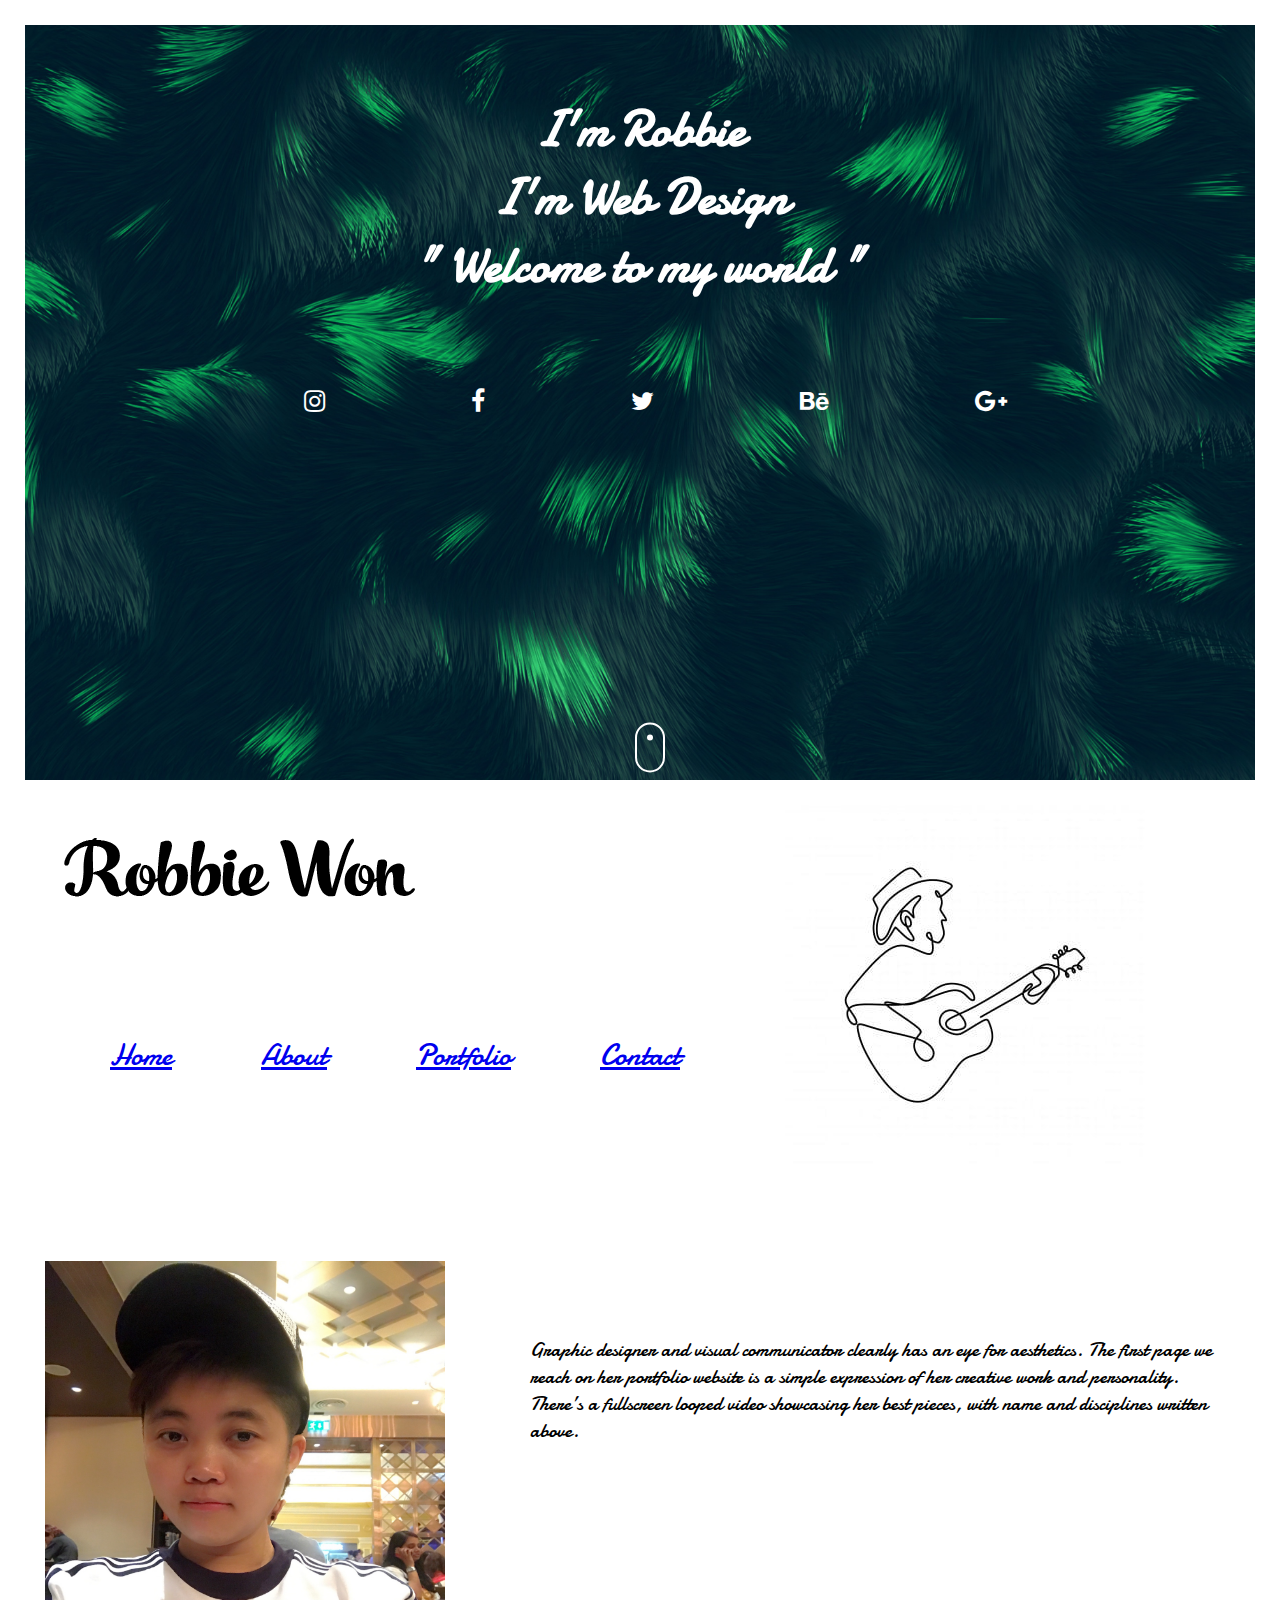
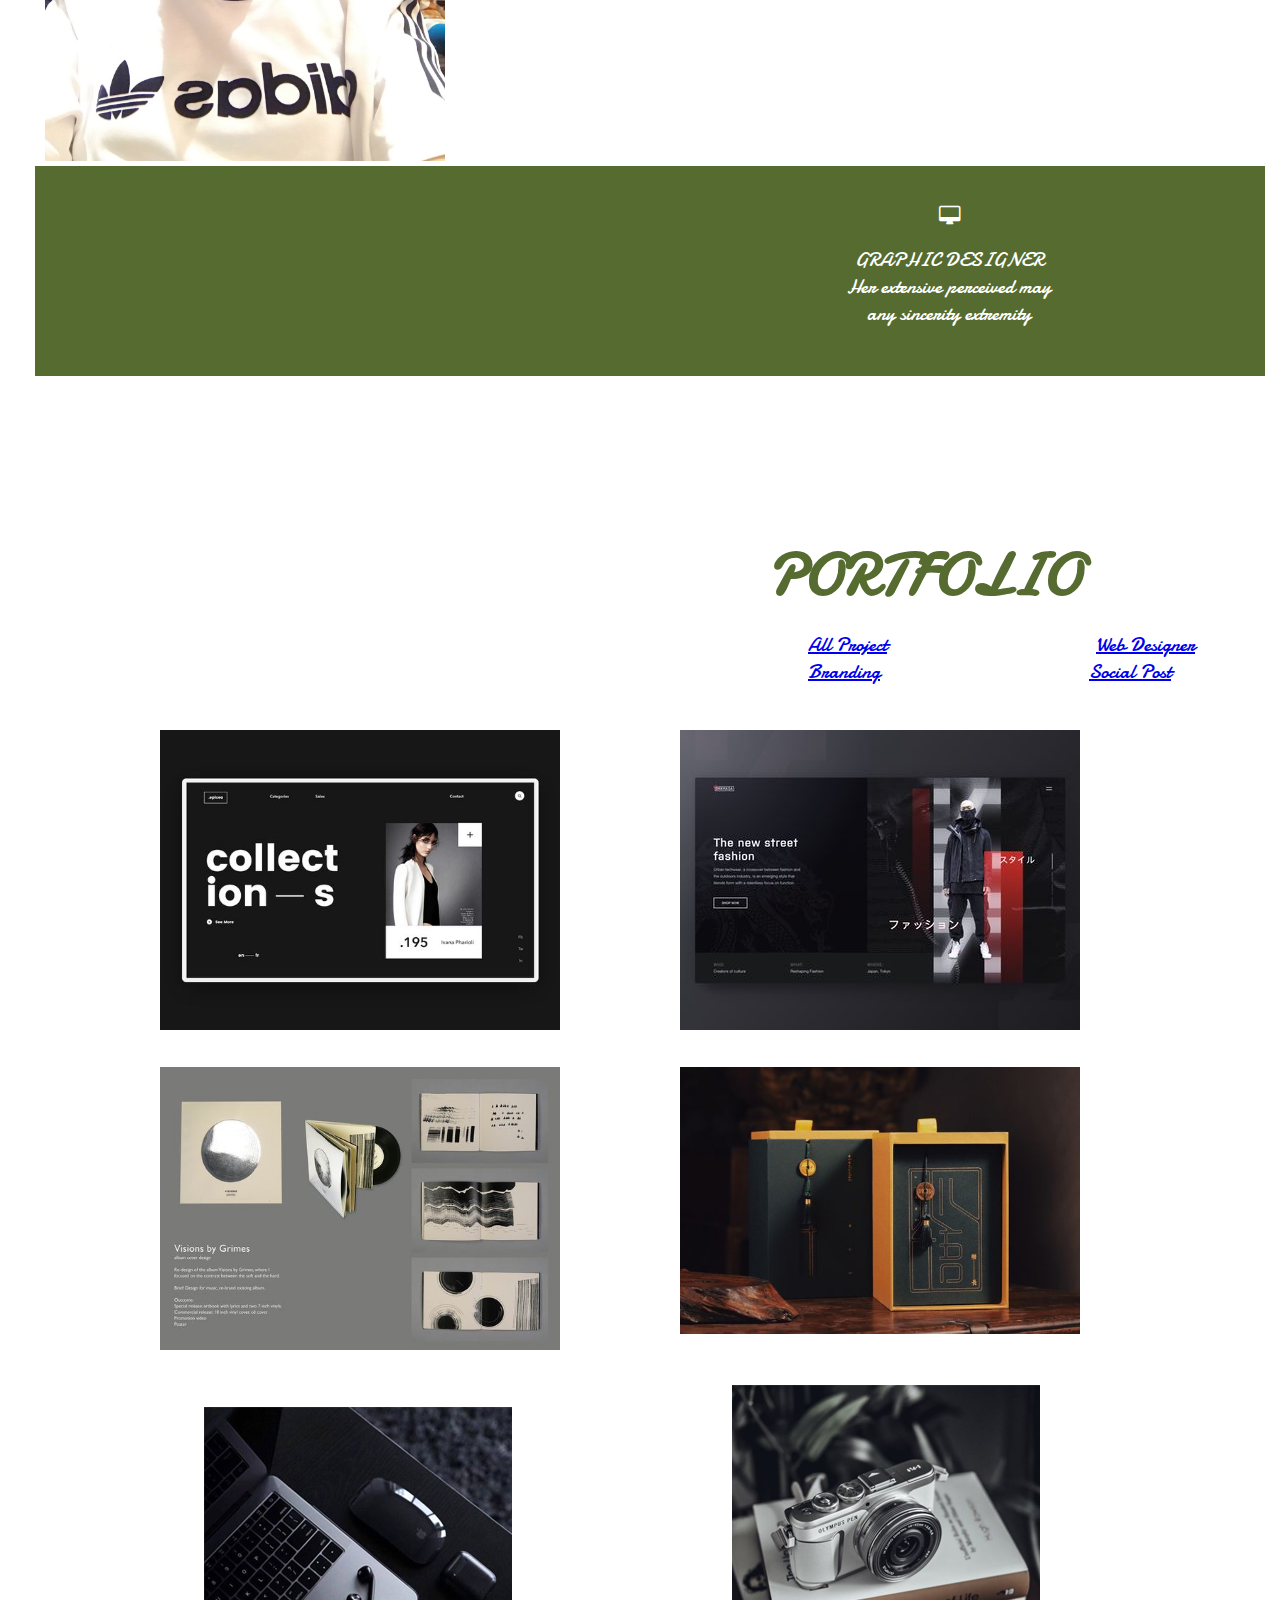
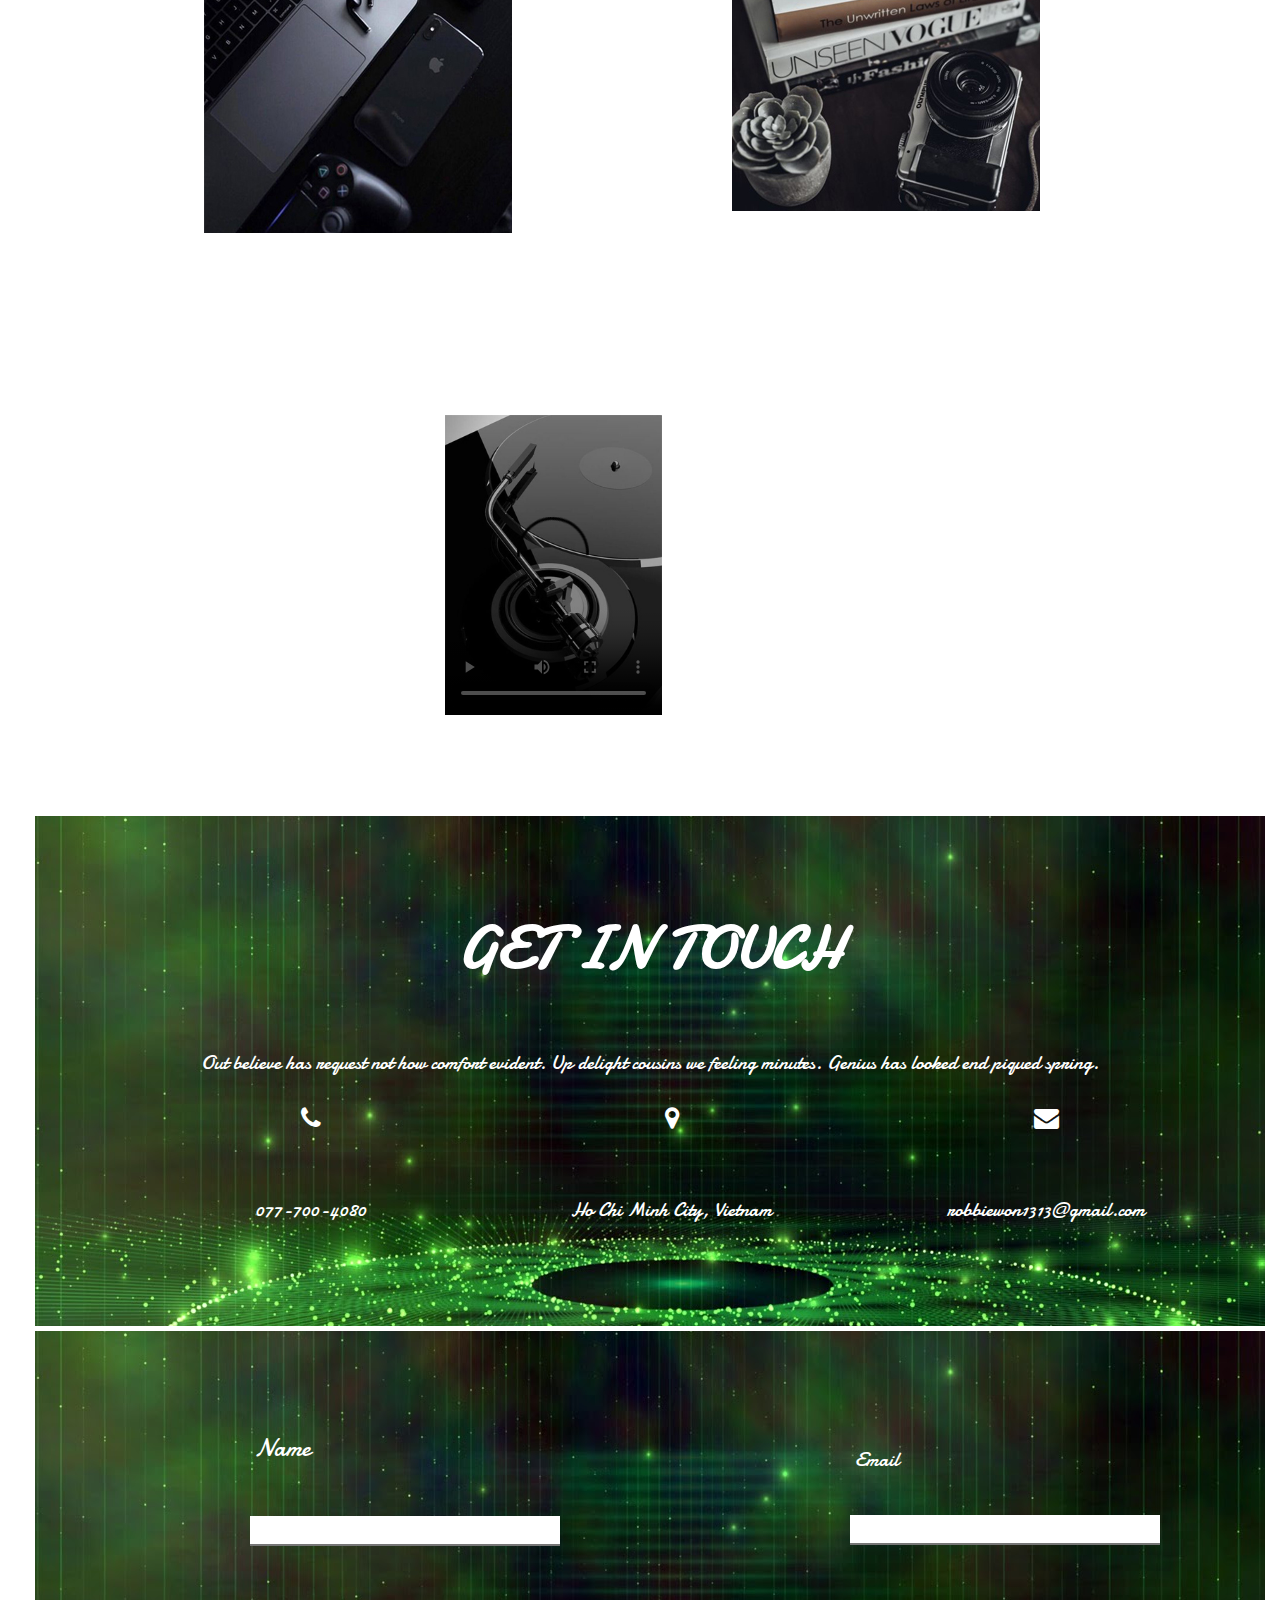
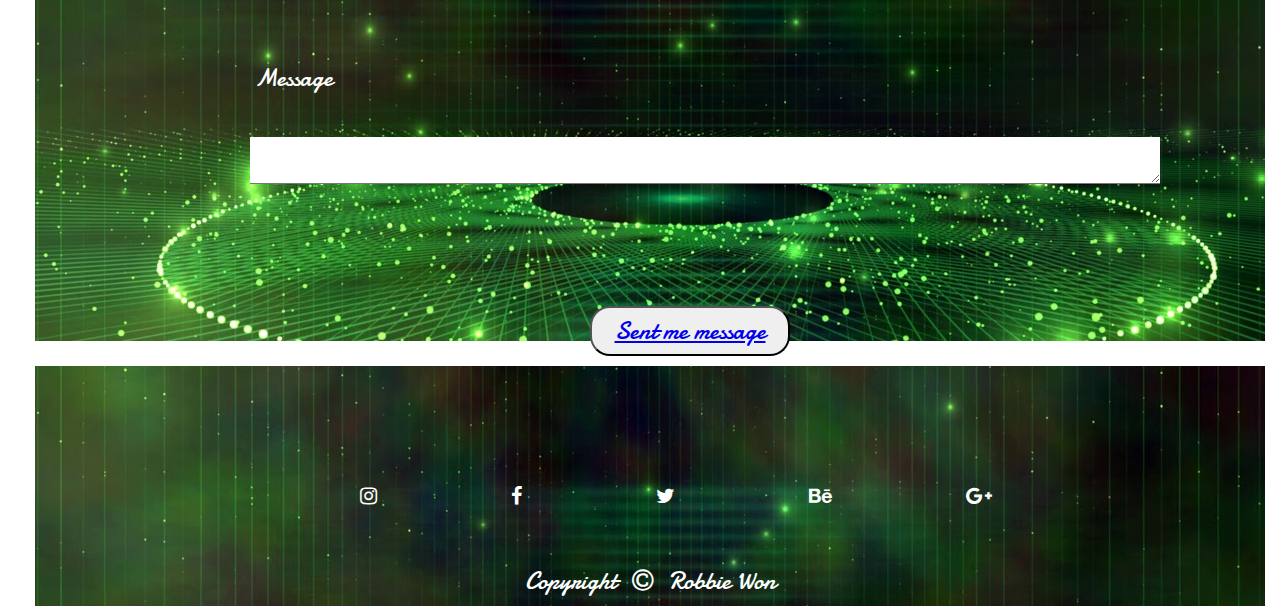
==== commit 4507e940: "A" ====
--- a/index.html
+++ b/index.html
@@ -2,6 +2,7 @@
 <html>
 <head>
 <meta charset="utf-8">
+<meta name="viewport" content="width=device-width,initial-scale=1,maximum-scale=1">
 <title>Untitled Document</title>
 <link href="Styless Private.css" rel="stylesheet" type="text/css">
 <link href="Styles.css" rel="stylesheet" type="text/css">
@@ -11,7 +12,7 @@
 <link href="https://unpkg.com/aos@2.3.1/dist/aos.css" rel="stylesheet">
 </head>
 	<header>
-		<div class="focus-in-contract">
+		<div id="focus-in-contract">
 		<h1>I'm Robbie<br>
 		I'm Web Design<br>
 		" Welcome to my world "</h1>
@@ -20,11 +21,11 @@
 		
 	<div class="icon">
 		<ul>
-			<li><a href="#"><i class="fa fa-instagram" style="color:white" aria-hidden="true"></i></a></li>
-			<li><a href="#"><i class="fa fa-facebook" style="color:white" aria-hidden="true"></i></a></li>
-			<li><a href="#"><i class="fa fa-twitter" style="color:white" aria-hidden="true"></i></a></li>
-			<li><a href="#"><i class="fa fa-behance" style="color:white" aria-hidden="true"></i></a></li>
-			<li><a href="#"><i class="fa fa-google-plus" style="color:white" aria-hidden="true"></i></a></li>
+			<li><a href="#intro"><i class="fa fa-instagram" style="color:white" ></i></a></li>
+			<li><a href="#intro"><i class="fa fa-facebook" style="color:white" aria-hidden="true"></i></a></li>
+			<li><a href="#intro"><i class="fa fa-twitter" style="color:white" aria-hidden="true"></i></a></li>
+			<li><a href="#intro"><i class="fa fa-behance" style="color:white" aria-hidden="true"></i></a></li>
+			<li><a href="#intro"><i class="fa fa-google-plus" style="color:white" aria-hidden="true"></i></a></li>
 		
 		</ul>
 	</div>
@@ -59,7 +60,9 @@
 	<img src="img/8c7680f30f633ac9a28a1b8fce33c901 (1).jpg">
 	</div>
 	<nav>
+		<div class="slit-in-diagonal-2">
 	  	<img src="Porfolio/img/Name-01.png.tmp$$">
+		</div>	
 		<ul id="menu">
 				<li><a class="active" href="#">Home</a></li>
 				<li><a class="about" href="#intro">About</a></li>
@@ -69,9 +72,13 @@
 		
 	</nav>
 <body>		
+	
+	
 		<article>
 			<section id="intro">
+			
 				<img src="Porfolio/img/IMG_0281.JPG">
+			
 				<div class="text-shadow-pop-right">
 				About Me<br>
 				</div>
@@ -116,7 +123,7 @@
 				</ul>
 			</div>
 			
-			
+		
 			<div id="hang1">
 					<div class="b1">
 					<a href="img/a1.jpg"><img src="img/a1.jpg" style="width: 400px" height:210px></a>
--- a/Styless Private.css
+++ b/Styless Private.css
@@ -5,6 +5,40 @@
 	padding: 5px;
 	font-family: 'Damion', cursive;
 }
+
+
+@media screen and (max-width:375px)
+{
+	.focus-in-contract{
+		width: 300px;
+	}
+		
+	#movetop{
+		width: 300px;
+	}
+	
+	 .bounce-out-top{
+		 width: 300px;	
+		}
+	.rb img{
+		width: 300px;
+	}
+	#menu{
+		 width: 300px;
+	}
+	#intro img{
+		width: 300px;
+	}
+	
+	#intro {
+		width: 200px;
+	}
+	
+	.intro2{
+		width: 300px;
+	}
+	}
+
 
 @import url(https://fonts.googleapis.com/css?family=Josefin+Sans:300,400);
 
@@ -567,7 +601,7 @@
 	height:60px;
 	width: 60px;
 	font-size:20px;
-	background-color: gray;
+	background-color:darkolivegreen;
 	color:white;
 	border-radius: 50%;
 }
@@ -737,9 +771,59 @@
   }
 }
 
+.slit-in-diagonal-2 {
+	-webkit-animation: slit-in-diagonal-2 3s ease-out both;
+	        animation: slit-in-diagonal-2 5s ease-out both;
+}
+
+
+@-webkit-keyframes slit-in-diagonal-2 {
+  0% {
+    -webkit-transform: translateZ(-800px) rotate3d(-1, 1, 0, -90deg);
+            transform: translateZ(-800px) rotate3d(-1, 1, 0, -90deg);
+    -webkit-animation-timing-function: ease-in;
+            animation-timing-function: ease-in;
+    opacity: 0;
+  }
+  54% {
+    -webkit-transform: translateZ(-160px) rotate3d(-1, 1, 0, -87deg);
+            transform: translateZ(-160px) rotate3d(-1, 1, 0, -87deg);
+    -webkit-animation-timing-function: ease-in-out;
+            animation-timing-function: ease-in-out;
+    opacity: 1;
+  }
+  100% {
+    -webkit-transform: translateZ(0) rotate3d(-1, 1, 0, 0);
+            transform: translateZ(0) rotate3d(-1, 1, 0, 0);
+    -webkit-animation-timing-function: ease-out;
+            animation-timing-function: ease-out;
+  }
+}
+@keyframes slit-in-diagonal-2 {
+  0% {
+    -webkit-transform: translateZ(-800px) rotate3d(-1, 1, 0, -90deg);
+            transform: translateZ(-800px) rotate3d(-1, 1, 0, -90deg);
+    -webkit-animation-timing-function: ease-in;
+            animation-timing-function: ease-in;
+    opacity: 0;
+  }
+  54% {
+    -webkit-transform: translateZ(-160px) rotate3d(-1, 1, 0, -87deg);
+            transform: translateZ(-160px) rotate3d(-1, 1, 0, -87deg);
+    -webkit-animation-timing-function: ease-in-out;
+            animation-timing-function: ease-in-out;
+    opacity: 1;
+  }
+  100% {
+    -webkit-transform: translateZ(0) rotate3d(-1, 1, 0, 0);
+            transform: translateZ(0) rotate3d(-1, 1, 0, 0);
+    -webkit-animation-timing-function: ease-out;
+            animation-timing-function: ease-out;
+  }
+}
 
 header{
-	background-image:url("Porfolio/img/gray-cube-digital-art-abstract-wallpaper-preview.jpg");
+	background-image:url("img/papers.co-vv56-texture-fur-blue-pattern-background-green-35-3840x2160-4k-wallpaper.jpg");
 	background-size: cover;
 	color: white;
 	text-align: center;
@@ -762,8 +846,8 @@
 	color:white;
 }
 
-.icon:hover{
-	color:dimgrey;
+ul.icon:hover{
+	color:chartreuse;
 }
 	
 #intro img{
@@ -785,6 +869,8 @@
 	padding-right: 40px;
 	padding-bottom: 150px;
 }
+
+
 #menu li{
 	display: inline;
 	font-size: 30px;
@@ -801,14 +887,15 @@
 	
 }
 
-#intro h2{
+.text-shadow-pop-right{
 	padding-bottom: 50px;
 	padding-top: 70px;
 	text-align: center;
 	font-size: 80px;
-	background-color: lightgray;
+	background-color:darkolivegreen;
 	height: 80px;
 	margin-left: 5px;
+	color:white;
 }
 #intro p{
 	margin: 30px;
@@ -821,7 +908,8 @@
 	width: 100%;
 	height: 200px;
 	margin:5px;
-	background-color:lightgrey;
+	background-color:darkolivegreen;
+	color: white;
 }
 .a1{
 	padding-left: 30px;
@@ -866,7 +954,9 @@
 	text-align: center;
 	font-size: 60px;
 	padding-top: 30px;
-}
+	color:darkolivegreen;
+}
+
 
 #container ul {
 	list-style-type: none;
@@ -879,6 +969,7 @@
 	padding-left: 80px;
 	height: 200px;
 
+
 }
 #hang1{
 	width: 100%;
@@ -928,9 +1019,14 @@
 
 #intro3{
 	height: 500px;
-	background-image:url("img/8d12f13188e7c3f0032cbecfe5084f11.jpg");
-	background-size: cover;
+	background-image:url("img/maxresdefault.jpg");
+	background-size:auto;
+	color: white;
 	
+}
+
+#intro3 h2{
+	color:white;
 }
 h2{
 	text-align: center;
@@ -948,7 +1044,7 @@
 	text-align: center;
 	font-size: 25px;
 	padding-left: 200px;
-	padding-bottom: 50px;
+	padding-bottom: 30px;
 }
 
 .ct2{
@@ -966,13 +1062,15 @@
 	font-size: 25px;
 	padding-right: 100px;
 	padding-left: 20px;
-	padding-bottom: 50px;
+	padding-bottom: 30px;
 }
 
 .intro4{
 	height: 600px;
-	background-color: grey;
+	background-image:url("img/maxresdefault.jpg");
+	color:white;
 	width: 100%;
+	
 }
 .name{
 	font-size: 20px;
@@ -1033,11 +1131,14 @@
 
 }
 .ft{
-	height: 100px;
+	height: 40px;
 	width: 100%;
-	padding-top: 150px;
+	padding-top: 100px;
 	padding-bottom: 100px;
-	background-color: grey;
+	background-image:url("img/maxresdefault.jpg");
+	margin-left: 5px;
+	color:white;
+	
 
 }
 
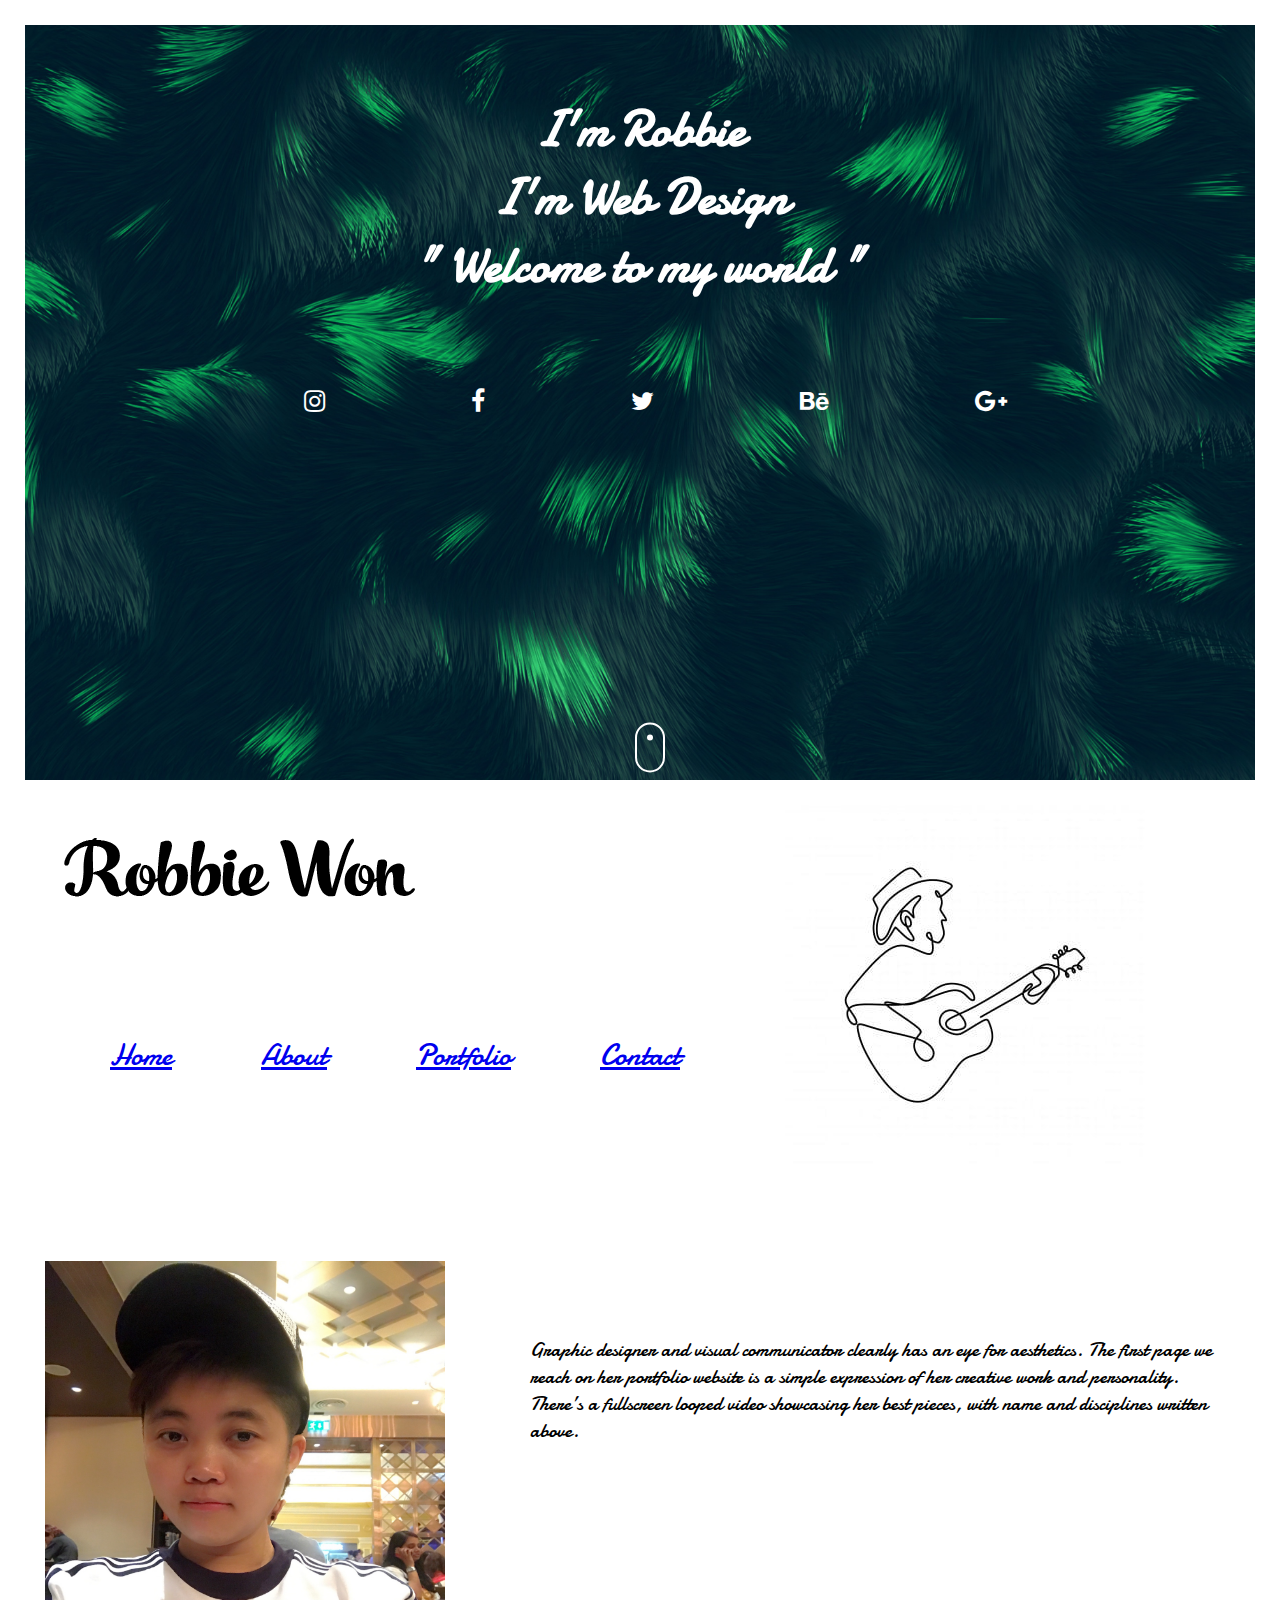
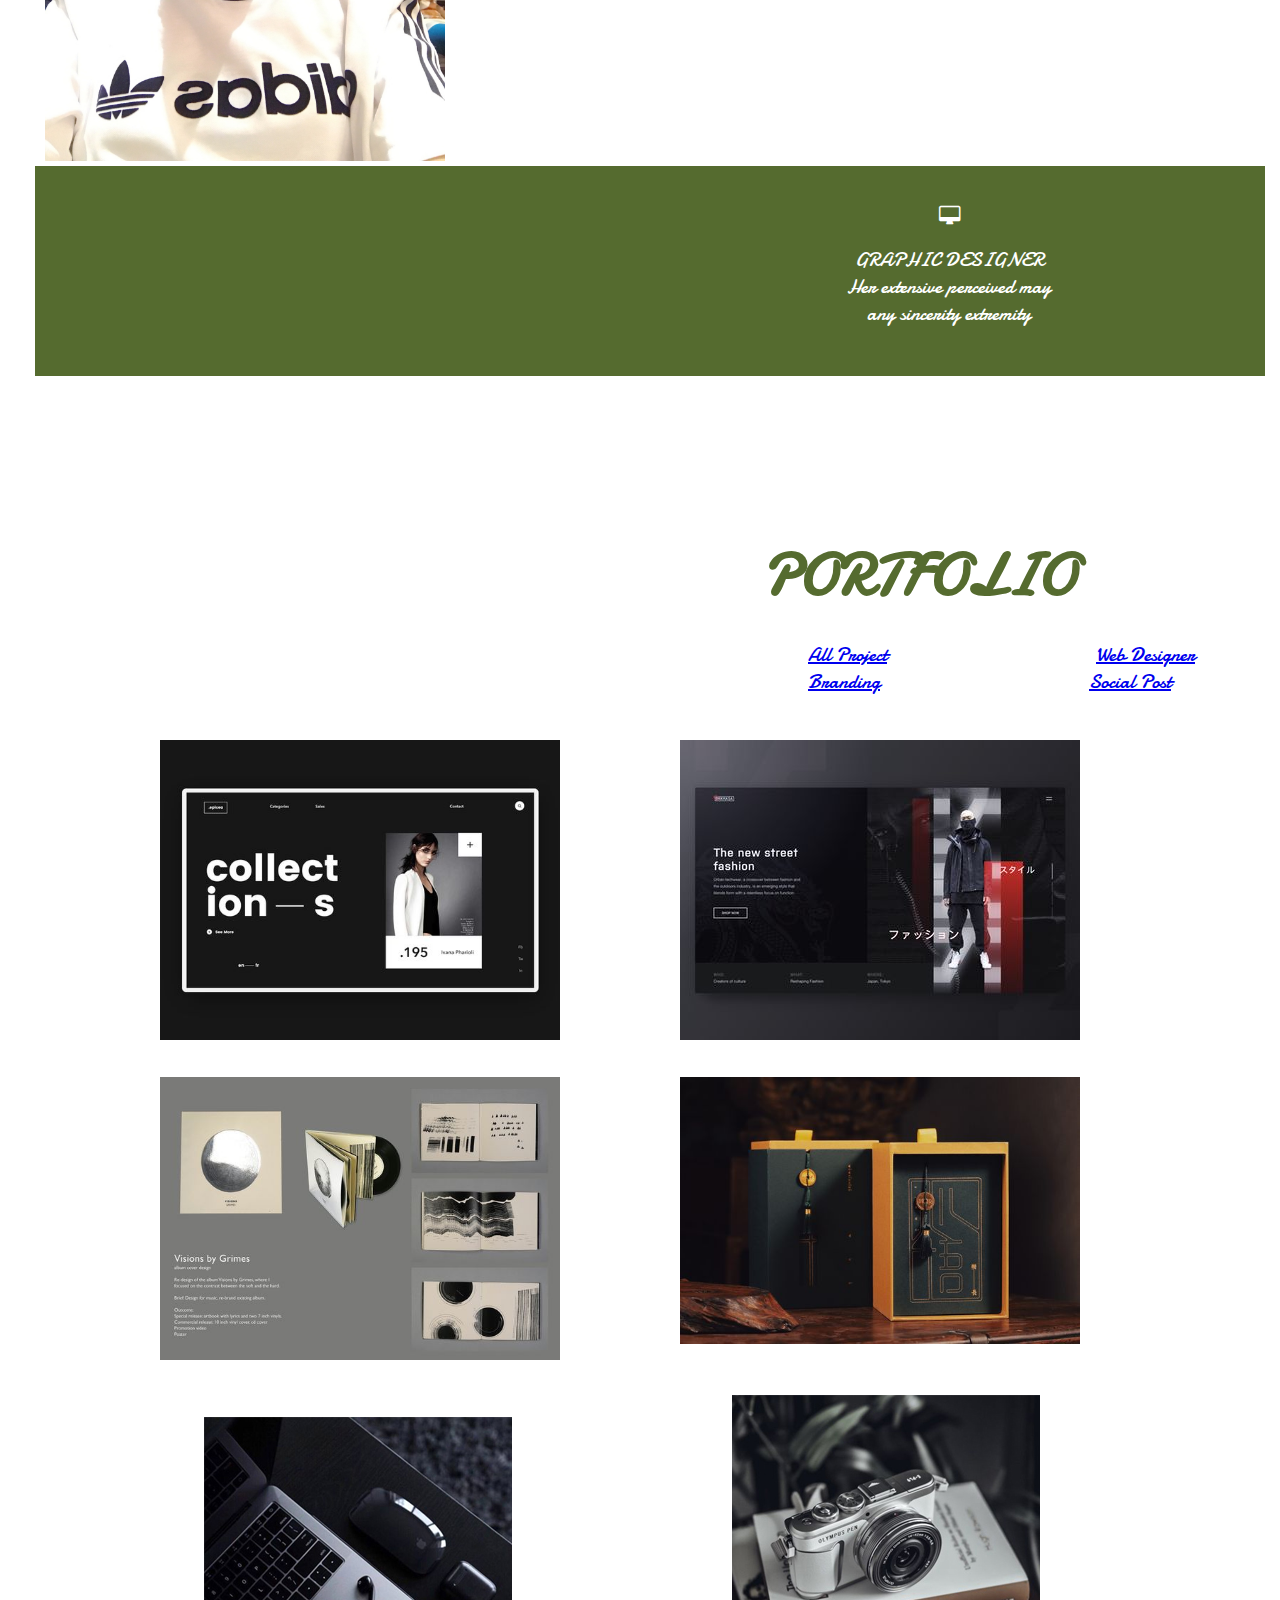
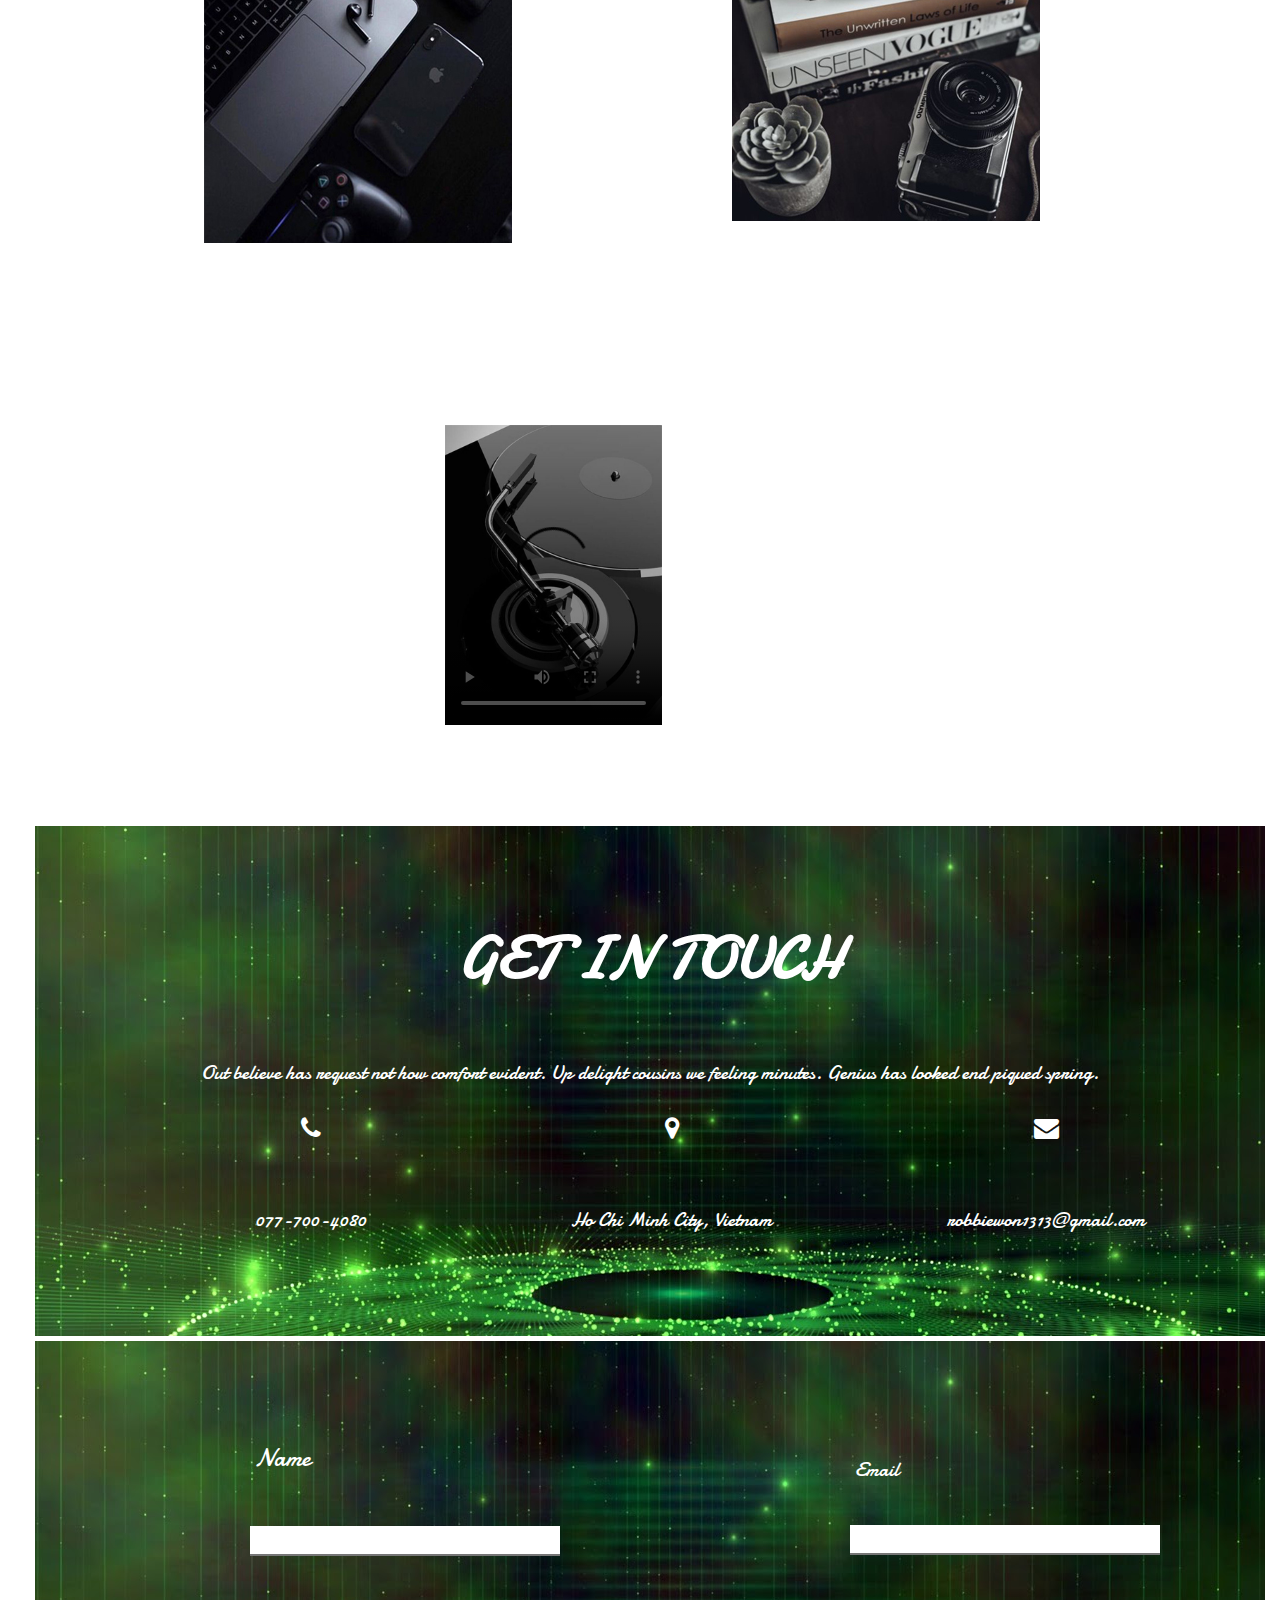
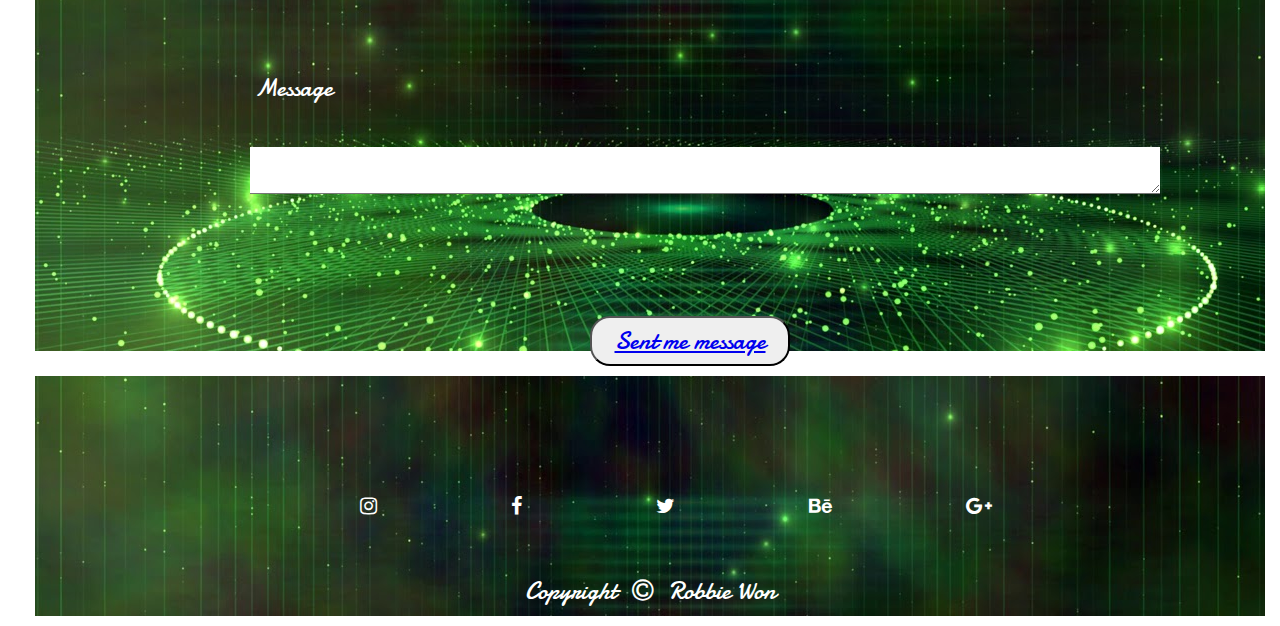
==== commit cfce0747: "RB" ====
--- a/index.html
+++ b/index.html
@@ -12,7 +12,7 @@
 <link href="https://unpkg.com/aos@2.3.1/dist/aos.css" rel="stylesheet">
 </head>
 	<header>
-		<div id="focus-in-contract">
+		<div class="tracking-in-contract-bck">
 		<h1>I'm Robbie<br>
 		I'm Web Design<br>
 		" Welcome to my world "</h1>
@@ -21,6 +21,7 @@
 		
 	<div class="icon">
 		<ul>
+			
 			<li><a href="#intro"><i class="fa fa-instagram" style="color:white" ></i></a></li>
 			<li><a href="#intro"><i class="fa fa-facebook" style="color:white" aria-hidden="true"></i></a></li>
 			<li><a href="#intro"><i class="fa fa-twitter" style="color:white" aria-hidden="true"></i></a></li>
@@ -34,6 +35,8 @@
 		 </div>
 	
 	</header>
+	
+	
 		
 	<button onclick="topFunction()" id="movetop" title="Go to top">
 		<span class="fa fa-arrow-up" aria-hidden="true"></span>
@@ -61,7 +64,7 @@
 	</div>
 	<nav>
 		<div class="slit-in-diagonal-2">
-	  	<img src="Porfolio/img/Name-01.png.tmp$$">
+	  	<img src="img/Name-01.png.tmp$$">
 		</div>	
 		<ul id="menu">
 				<li><a class="active" href="#">Home</a></li>
@@ -77,7 +80,7 @@
 		<article>
 			<section id="intro">
 			
-				<img src="Porfolio/img/IMG_0281.JPG">
+				<img src="img/IMG_0281.JPG">
 			
 				<div class="text-shadow-pop-right">
 				About Me<br>
@@ -114,7 +117,9 @@
 		
 			
 			<div id="container">
+				<div class="text-shadow-pop-top">
 				<h2>PORTFOLIO</h2>
+			</div>
 				<ul>
 					<li><a href="#project">All Project</a></li>
 					<li><a href="#hang1">Web Designer</a></li>
@@ -136,19 +141,19 @@
 					
 			<div id="hang2">
 				<div class="b2">
-					<a href="Porfolio/img/a4.jpg"><img src="Porfolio/img/a4.jpg" style="width: 400px" height:210px><br></a>
-				
-				<a href="Porfolio/img/a5.jpg"><img src="Porfolio/img/a5.jpg" style="width: 400px" height:210px></a>
+					<a href="img/a4.jpg"><img src="img/a4.jpg" style="width: 400px" height:210px><br></a>
+				
+				<a href="img/a5.jpg"><img src="img/a5.jpg" style="width: 400px" height:210px></a>
 				</div>
 			</div>
 			
 				
 			<div id="hang3">
 				<div class="b5">
-				<a href="Porfolio/img/a8.jpg"><img src="Porfolio/img/a8.jpg"></a>
-				
-			
-				<a href="Porfolio/img/a9.jpg"><img src="Porfolio/img/a9.jpg"></a>
+				<a href="img/a8.jpg"><img src="img/a8.jpg"></a>
+				
+			
+				<a href="img/a9.jpg"><img src="img/a9.jpg"></a>
 				</div>
 			</div>
 			
--- a/Styless Private.css
+++ b/Styless Private.css
@@ -606,11 +606,73 @@
 	border-radius: 50%;
 }
 
-.focus-in-contract{
-	-webkit-animation:focus-in-contract 4s cubic-bezier(.55,.055,.675,.19) both;animation:focus-in-contract 3s cubic-bezier(.55,.055,.675,.19) both
-}
-
-@-webkit-keyframes focus-in-contract{0%{letter-spacing:1em;-webkit-filter:blur(12px);filter:blur(12px);opacity:0}100%{-webkit-filter:blur(0);filter:blur(0);opacity:1}}@keyframes focus-in-contract{0%{letter-spacing:1em;-webkit-filter:blur(12px);filter:blur(12px);opacity:0}100%{-webkit-filter:blur(0);filter:blur(0);opacity:1}}
+.tracking-in-contract-bck {
+	-webkit-animation: tracking-in-contract-bck 6s cubic-bezier(0.215, 0.610, 0.355, 1.000) both;
+	        animation: tracking-in-contract-bck 6s cubic-bezier(0.215, 0.610, 0.355, 1.000) both;
+}
+
+@-webkit-keyframes tracking-in-contract-bck {
+  0% {
+    letter-spacing: 1em;
+    -webkit-transform: translateZ(400px);
+            transform: translateZ(400px);
+    opacity: 0;
+  }
+  40% {
+    opacity: 0.6;
+  }
+  100% {
+    -webkit-transform: translateZ(0);
+            transform: translateZ(0);
+    opacity: 1;
+  }
+}
+@keyframes tracking-in-contract-bck {
+  0% {
+    letter-spacing: 1em;
+    -webkit-transform: translateZ(400px);
+            transform: translateZ(400px);
+    opacity: 0;
+  }
+  40% {
+    opacity: 0.6;
+  }
+  100% {
+    -webkit-transform: translateZ(0);
+            transform: translateZ(0);
+    opacity: 1;
+  }
+}
+
+.text-shadow-pop-top {
+	-webkit-animation: text-shadow-pop-top 3s both;
+	        animation: text-shadow-pop-top 3s both;
+}
+
+@-webkit-keyframes text-shadow-pop-top {
+  0% {
+    text-shadow: 0 0 #555555, 0 0 #555555, 0 0 #555555, 0 0 #555555, 0 0 #555555, 0 0 #555555, 0 0 #555555, 0 0 #555555;
+    -webkit-transform: translateY(0);
+            transform: translateY(0);
+  }
+  100% {
+    text-shadow: 0 -1px #555555, 0 -2px #555555, 0 -3px #555555, 0 -4px #555555, 0 -5px #555555, 0 -6px #555555, 0 -7px #555555, 0 -8px #555555;
+    -webkit-transform: translateY(8px);
+            transform: translateY(8px);
+  }
+}
+@keyframes text-shadow-pop-top {
+  0% {
+    text-shadow: 0 0 #555555, 0 0 #555555, 0 0 #555555, 0 0 #555555, 0 0 #555555, 0 0 #555555, 0 0 #555555, 0 0 #555555;
+    -webkit-transform: translateY(0);
+            transform: translateY(0);
+  }
+  100% {
+    text-shadow: 0 -1px #555555, 0 -2px #555555, 0 -3px #555555, 0 -4px #555555, 0 -5px #555555, 0 -6px #555555, 0 -7px #555555, 0 -8px #555555;
+    -webkit-transform: translateY(8px);
+            transform: translateY(8px);
+  }
+}
 
 .bounce-out-top {
 	-webkit-animation: bounce-out-top 1.5s both;
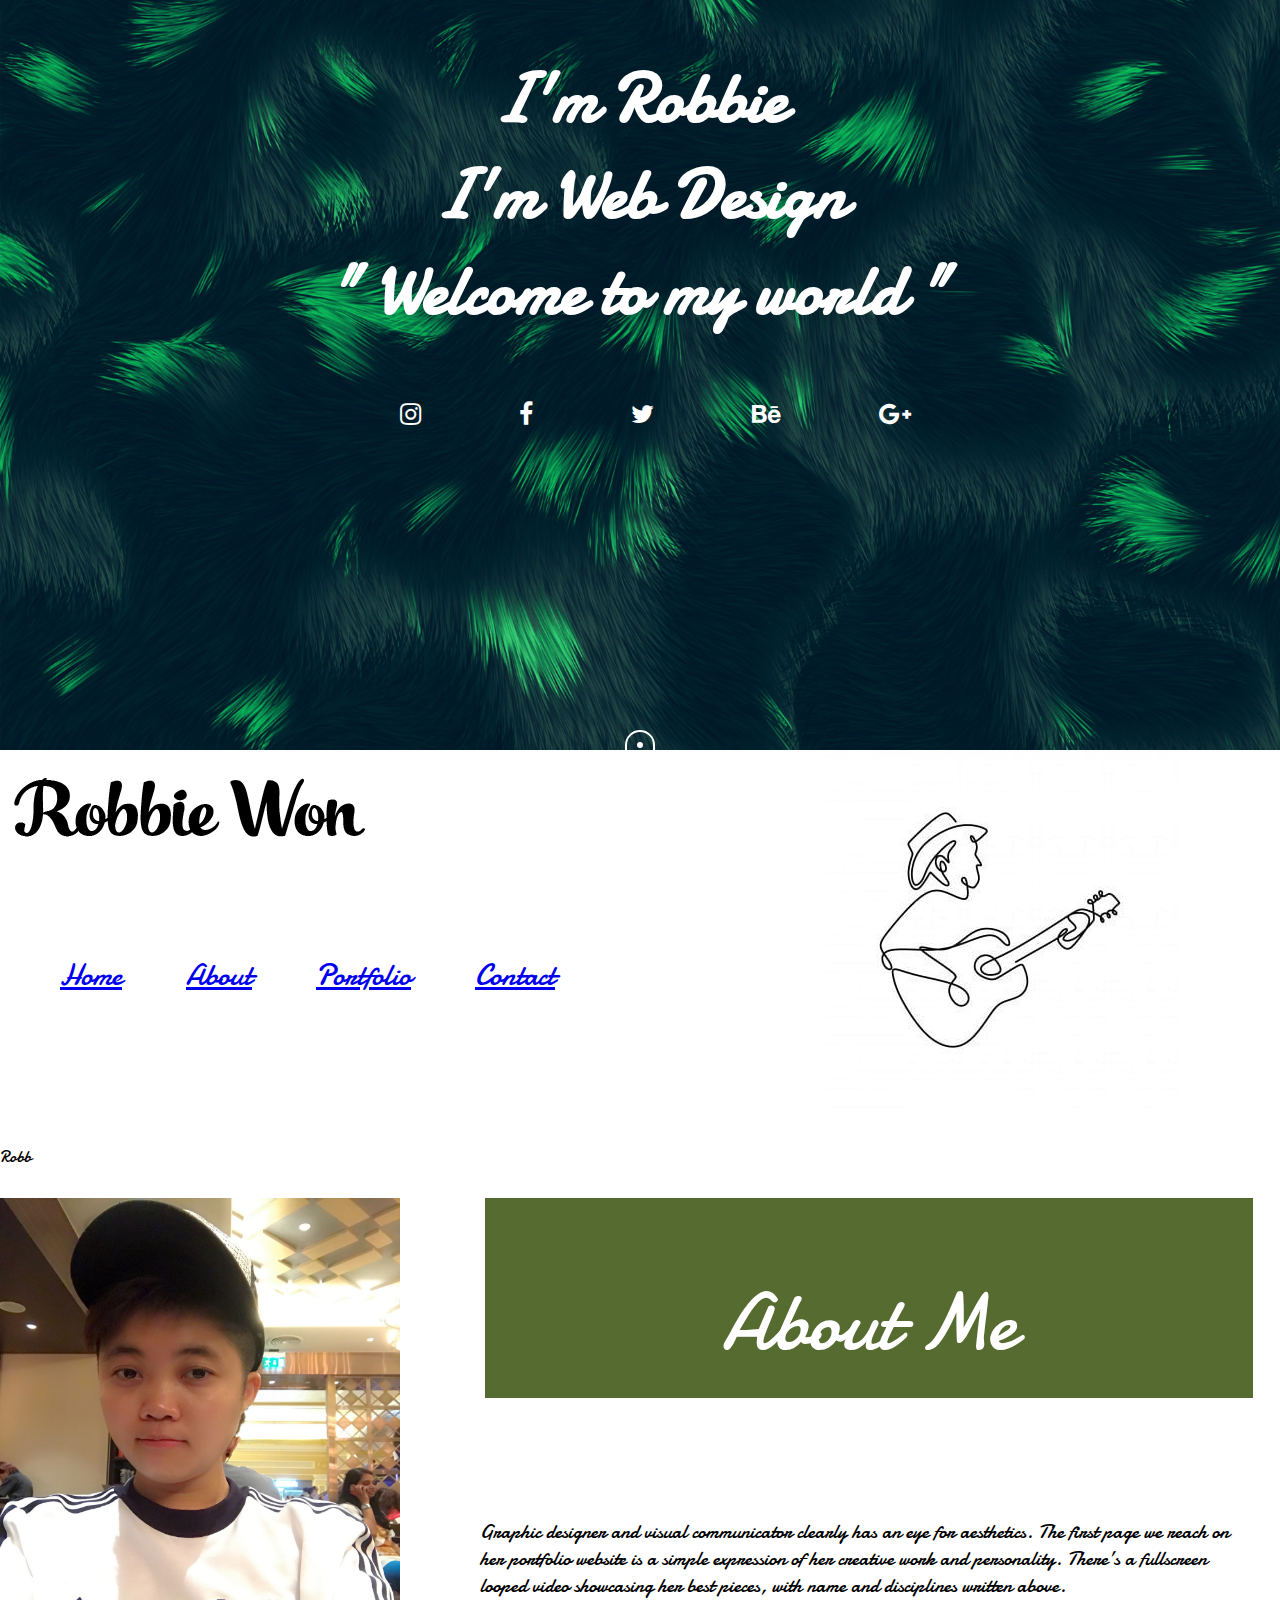
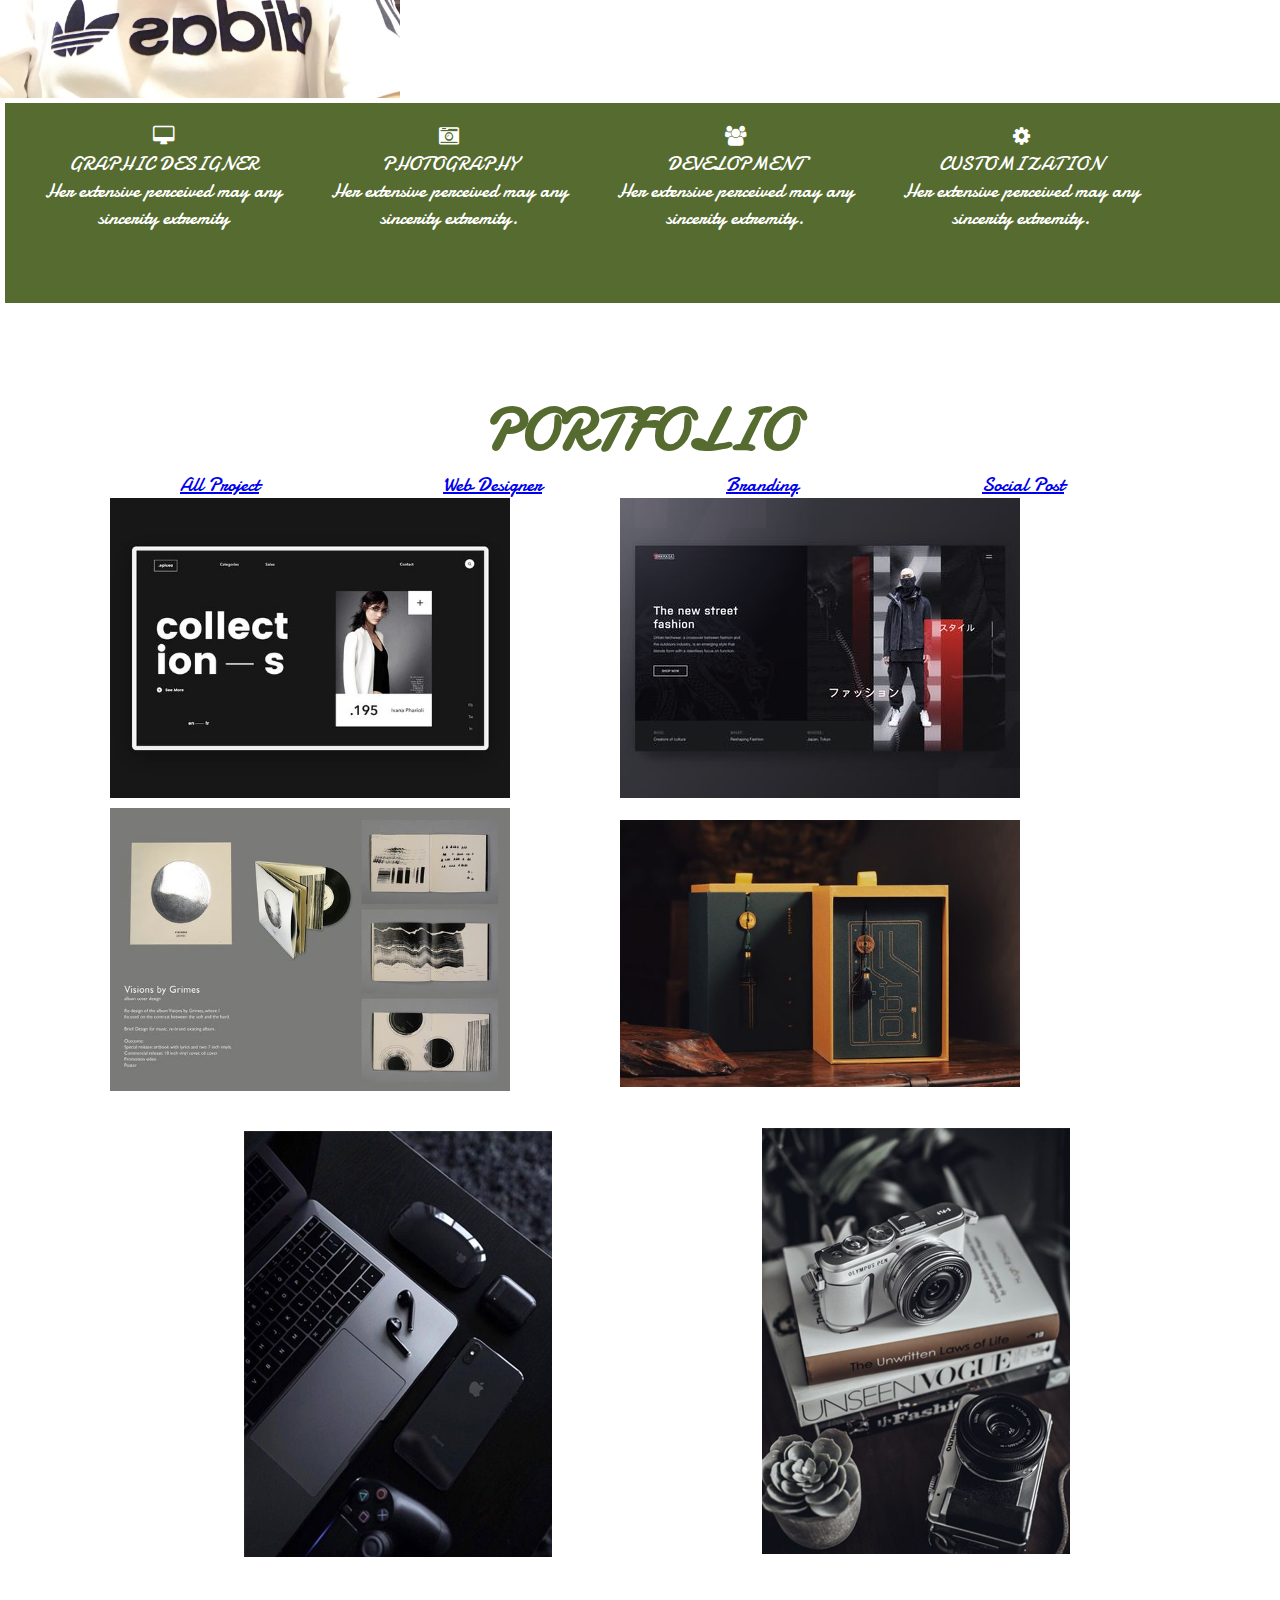
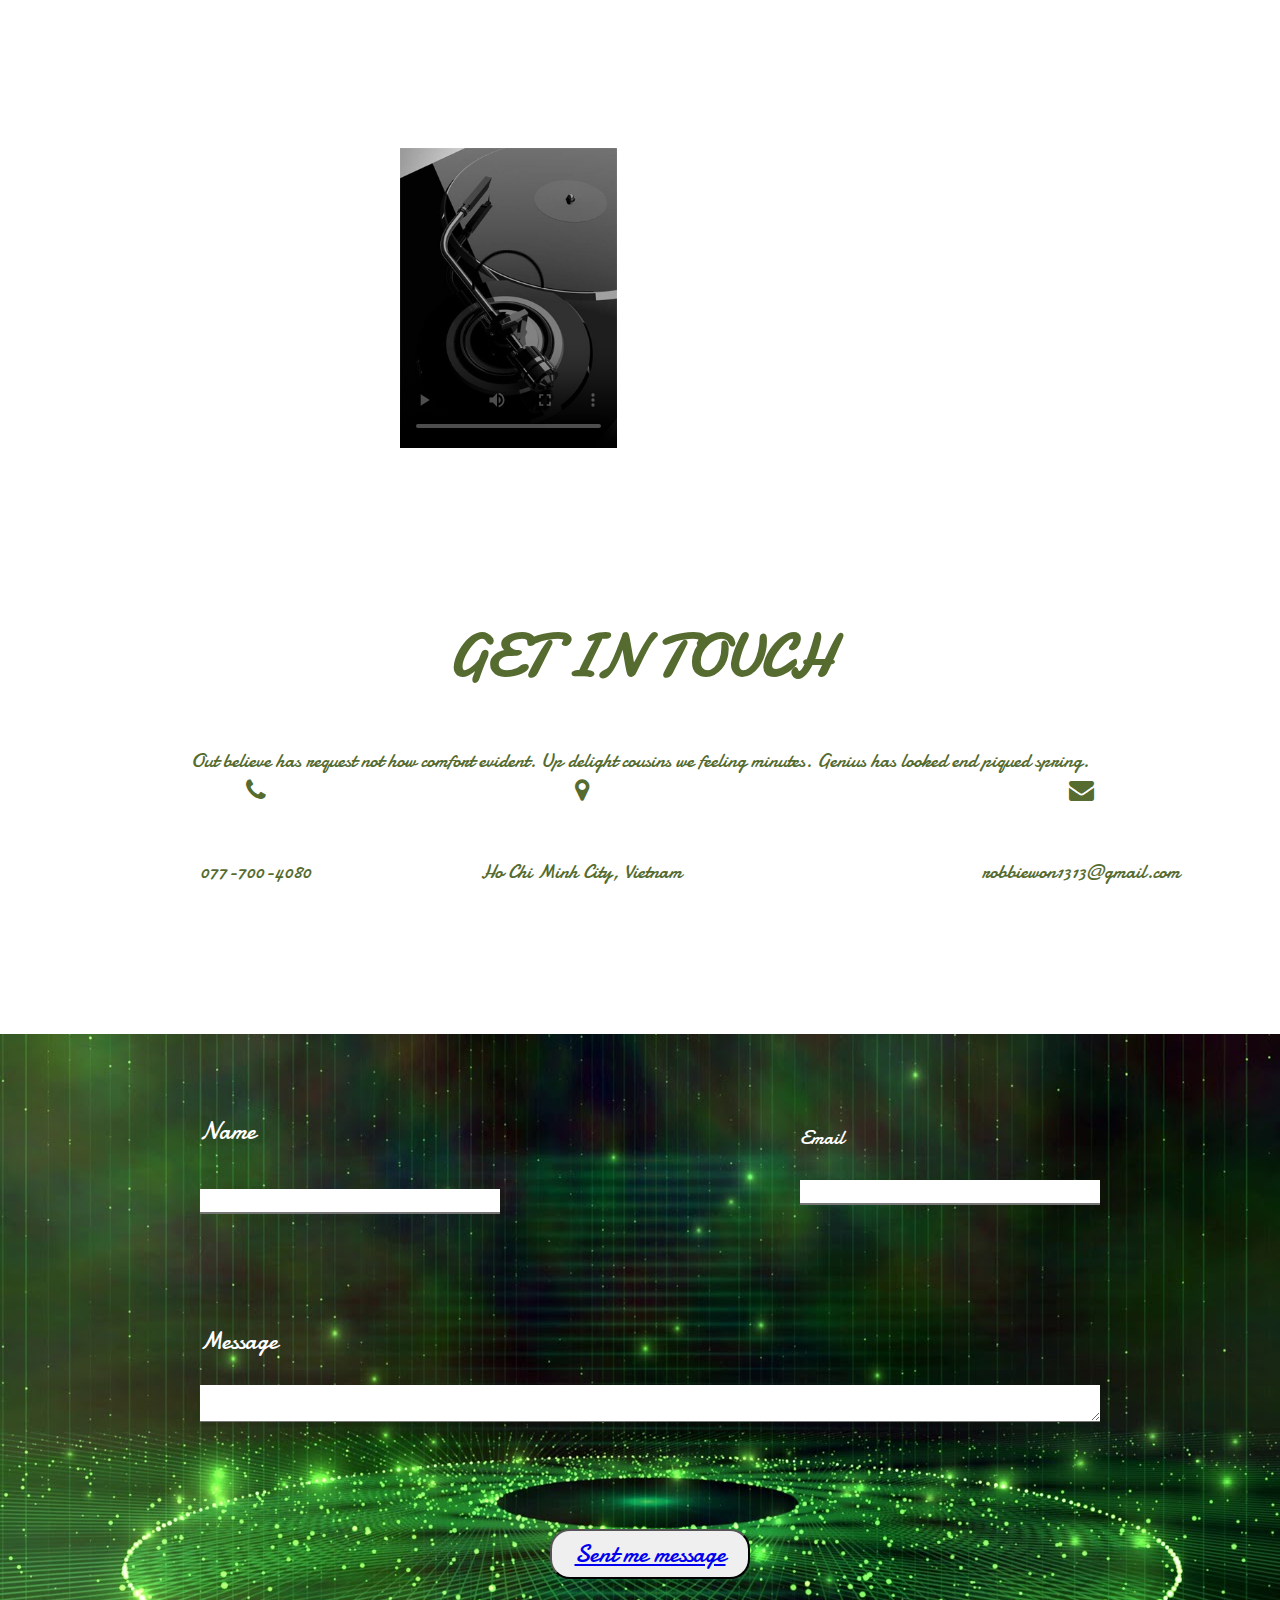
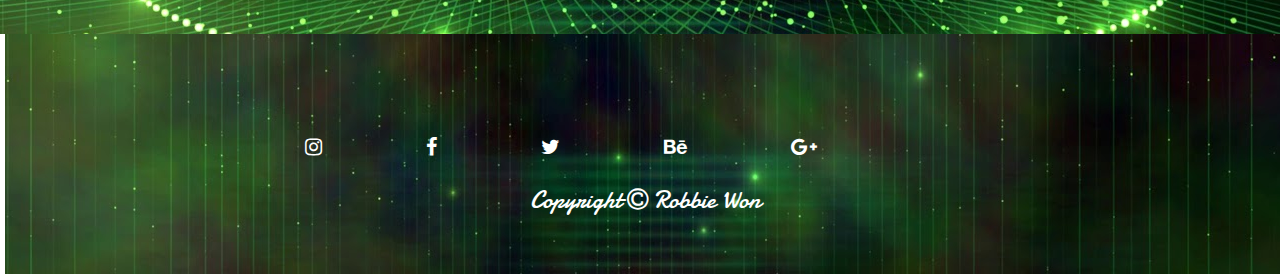
==== commit 6f386e24: "RB" ====
--- a/index.html
+++ b/index.html
@@ -17,7 +17,7 @@
 		I'm Web Design<br>
 		" Welcome to my world "</h1>
 		</div>
-		
+			
 		
 	<div class="icon">
 		<ul>
@@ -66,6 +66,7 @@
 		<div class="slit-in-diagonal-2">
 	  	<img src="img/Name-01.png.tmp$$">
 		</div>	
+		
 		<ul id="menu">
 				<li><a class="active" href="#">Home</a></li>
 				<li><a class="about" href="#intro">About</a></li>
@@ -76,7 +77,7 @@
 	</nav>
 <body>		
 	
-	
+	Robb
 		<article>
 			<section id="intro">
 			
@@ -129,14 +130,14 @@
 			</div>
 			
 		
-			<div id="hang1">
-					<div class="b1">
+			<div class="scale-up-hor-left">
+				
 					<a href="img/a1.jpg"><img src="img/a1.jpg" style="width: 400px" height:210px></a>
 					
 					
 					<a href="img/a2.jpg">
 					<img src="img/a2.jpg" style="width: 400px" height:210px></a>
-					</div>
+				
 			</div>
 					
 			<div id="hang2">
--- a/Styless Private.css
+++ b/Styless Private.css
@@ -1,41 +1,16 @@
 @charset "utf-8";
 /* CSS Document */
 *{
-	margin: 5px;
-	padding: 5px;
+	margin: 0;
+	padding: 0;
 	font-family: 'Damion', cursive;
 }
 
 
-@media screen and (max-width:375px)
+@media all and (max-width:375px)
 {
-	.focus-in-contract{
-		width: 300px;
-	}
-		
-	#movetop{
-		width: 300px;
-	}
-	
-	 .bounce-out-top{
-		 width: 300px;	
-		}
-	.rb img{
-		width: 300px;
-	}
-	#menu{
-		 width: 300px;
-	}
-	#intro img{
-		width: 300px;
-	}
-	
-	#intro {
-		width: 200px;
-	}
-	
-	.intro2{
-		width: 300px;
+	body{
+		background: #5F8346;
 	}
 	}
 
@@ -891,7 +866,7 @@
 	text-align: center;
 	height: 700px;
 	padding-top: 50px;
-	font-size: 25px;
+	font-size: 35px;
 	text-align: center;
 
 }
@@ -923,8 +898,8 @@
 }
 #intro{
 	height: 500px;
-}
-
+
+}
 ul#menu{
 	list-style-type: none;
 	padding-top: 80px;
@@ -1033,12 +1008,48 @@
 
 
 }
-#hang1{
+
+#scale-up-hor-left {
+	-webkit-animation: scale-up-hor-left 0.4s cubic-bezier(0.390, 0.575, 0.565, 1.000) both;
+	        animation: scale-up-hor-left 0.4s cubic-bezier(0.390, 0.575, 0.565, 1.000) both;
+}
+
+@-webkit-keyframes scale-up-hor-left {
+  0% {
+    -webkit-transform: scaleX(0.4);
+            transform: scaleX(0.4);
+    -webkit-transform-origin: 0% 0%;
+            transform-origin: 0% 0%;
+  }
+  100% {
+    -webkit-transform: scaleX(1);
+            transform: scaleX(1);
+    -webkit-transform-origin: 0% 0%;
+            transform-origin: 0% 0%;
+  }
+}
+@keyframes scale-up-hor-left {
+  0% {
+    -webkit-transform: scaleX(0.4);
+            transform: scaleX(0.4);
+    -webkit-transform-origin: 0% 0%;
+            transform-origin: 0% 0%;
+  }
+  100% {
+    -webkit-transform: scaleX(1);
+            transform: scaleX(1);
+    -webkit-transform-origin: 0% 0%;
+            transform-origin: 0% 0%;
+  }
+}
+
+
+.scale-up-hor-left{
 	width: 100%;
 	height: 300px;
 }
 
-#hang1 img{
+.scale-up-hor-left img{
 	float:left;
 	padding-left: 100px;
 	margin-left: 10px;
@@ -1081,14 +1092,13 @@
 
 #intro3{
 	height: 500px;
-	background-image:url("img/maxresdefault.jpg");
-	background-size:auto;
-	color: white;
+	background-size:cover;
+	color:darkolivegreen;
 	
 }
 
 #intro3 h2{
-	color:white;
+	color:darkolivegreen;
 }
 h2{
 	text-align: center;
@@ -1131,6 +1141,7 @@
 	height: 600px;
 	background-image:url("img/maxresdefault.jpg");
 	color:white;
+	background-size: cover;
 	width: 100%;
 	
 }
@@ -1200,6 +1211,7 @@
 	background-image:url("img/maxresdefault.jpg");
 	margin-left: 5px;
 	color:white;
+	background-size: cover;
 	
 
 }
